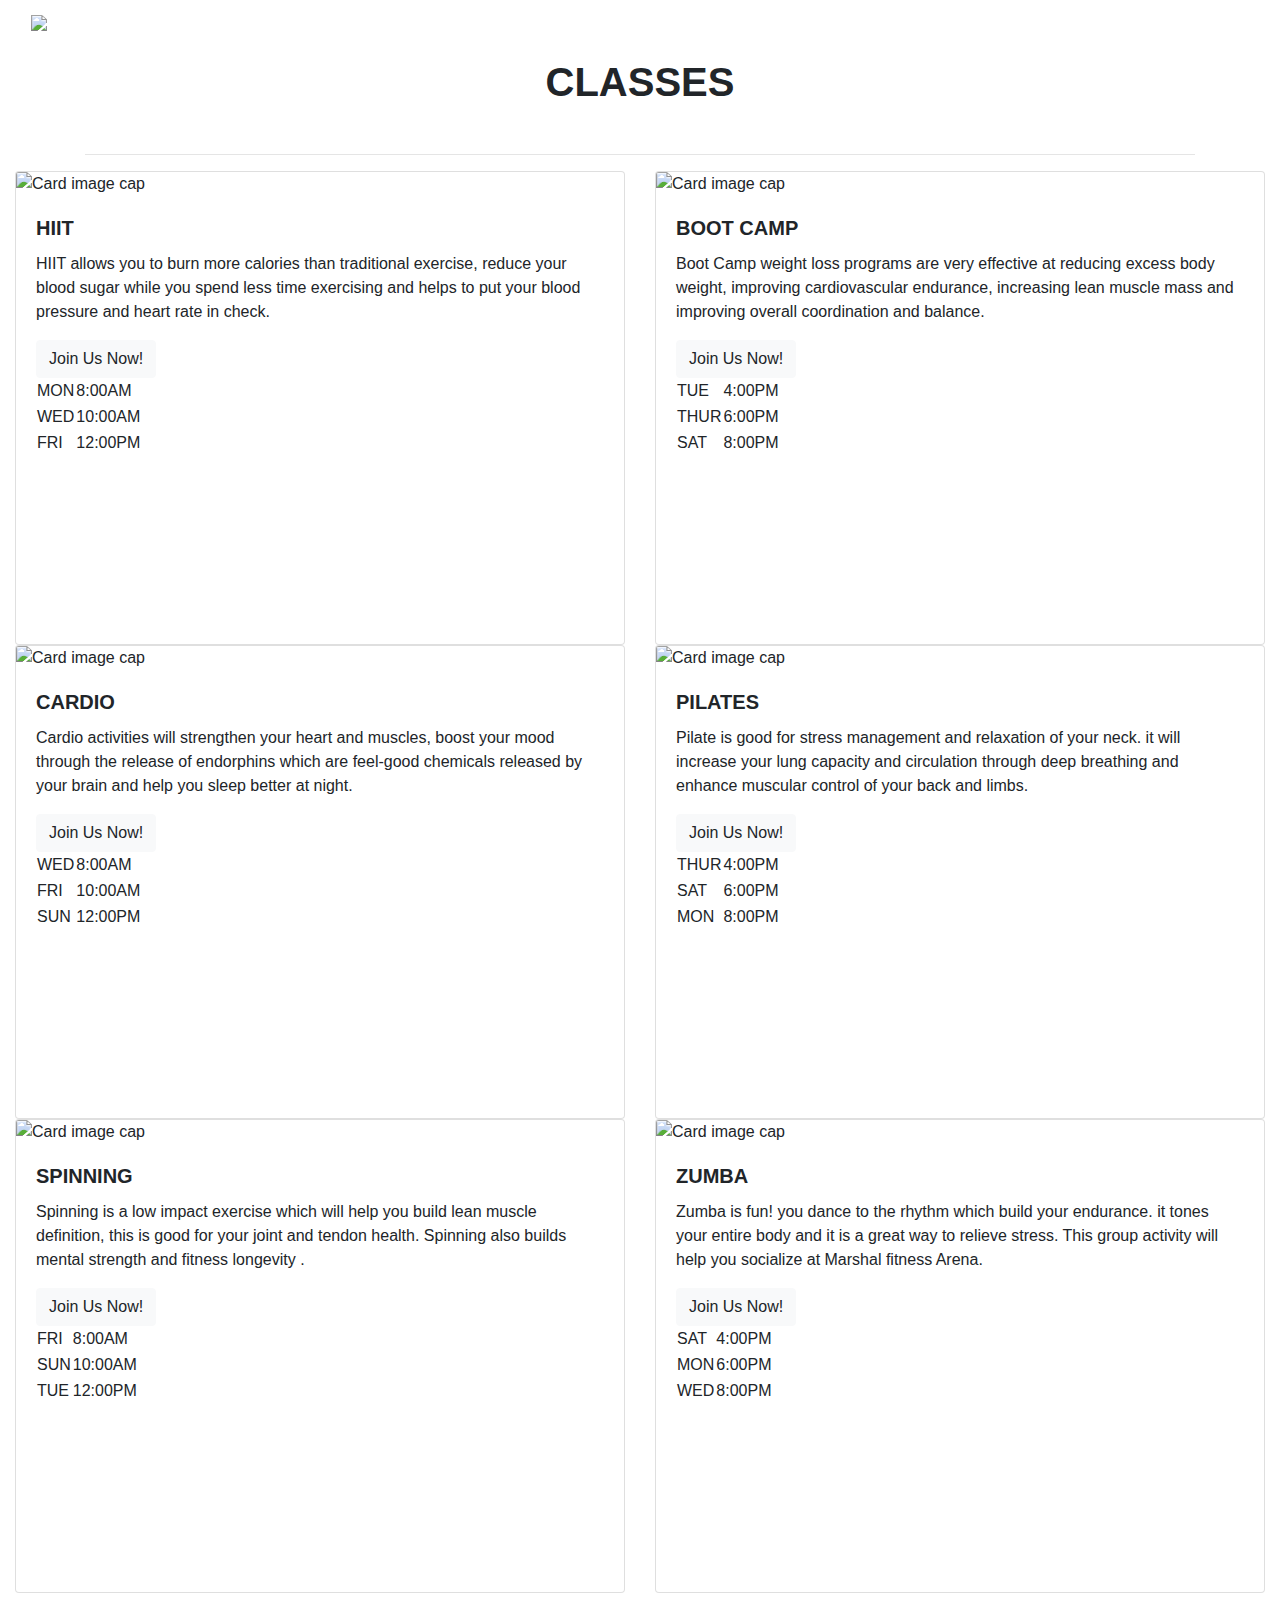
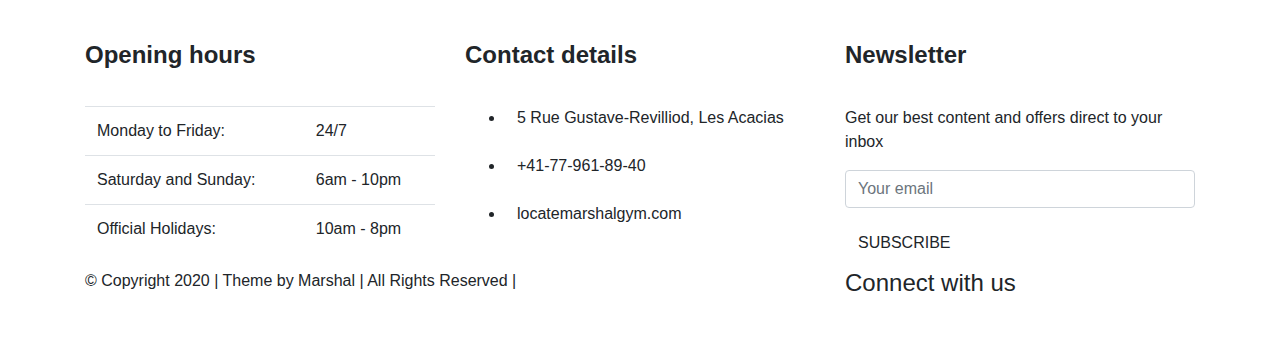
==== classes.html @ dec9da3d "Classes.html updated" ====
<!DOCTYPE html>
<html lang="en">
    <head>
        <meta charset="UTF-8" />
        <meta name="viewport" content="width=device-width, initial-scale=1.0">
        <meta http-equiv="X-UA-Compatible" content="ie=edge"/>
        <link rel="stylesheet" href="https://stackpath.bootstrapcdn.com/bootstrap/4.5.0/css/bootstrap.min.css" type="text/css"/>
        <link rel="stylesheet" href="https://stackpath.bootstrapcdn.com/font-awesome/4.7.0/css/font-awesome.min.css" type="text/css"/>
        <link rel="stylesheet" href="assets/css/style.css">
        <script src="https://kit.fontawesome.com/58e618022f.js" crossorigin="anonymous"></script>
        <title>Marshal Fitness Center</title>
    </head>
    <body>
        <!---Header--->
        <header class="top-bar">
            <div class="nav-container container-fluid">
                <nav class="navbar navbar-expand-md navbar-dark">
                    <a class="navbar-brand logo" href="index.html">
                        <img src="assets/images/marshal-logo.png" alt="marshal Logo"/>
                    </a>
                    <!-- Toggle nav Icon on Mobile-->
                    <button class="navbar-toggler ml-auto" type="button" data-toggle="collapse" data-target="#navbarNavDropdown" aria-controls="navbarNavDropdown" aria-expanded="false" aria-label="Toggle navigation">
                        <span class="navbar-toggler-icon"></span>
                    </button>
                    <!-- Navigation -->
                    <div class="collapse navbar-collapse" id="navbarNavDropdown">
                        <ul id="nav" class="navbar-nav ml-auto">
                            <li class="nav-item text-center"><a class="nav-link" href="index.html">Home</a></li>
                            <li class="nav-item text-center"><a class="nav-link" href="gallery.html">Marshal Gallery</a></li>
                            <li class="nav-item text-center"><a class="nav-link active" href="classes.html">Classes<span class="sr-only">(current)</span></a></li>
                            <li class="nav-item text-center"><a class="nav-link" href="contact.html">Contact Us</a></li>
                        </ul>
                    </div>
                </nav>
            </div>
        </header>
        <!-- Main Content -->
        <section class="page-content">
            <div class="container content-container">
                <div class="text-center">
                    <h1 class="center-title uppercase"><strong>CLASSES</strong></h1><br>
                </div>
                <hr class="block-divider">
             </div>   
                               
            
        </section>

  
<section>
   <div class="container-fluid classes-container">
    <!-- Control the column width, and how they should appear on different devices -->
    <div class="row">
      <div class="col-sm-6"><div class="card">
  <img class="card-img-top" src="assets/images/hiit.jpeg" alt="Card image cap">
  <div class="card-body">
    <h5 class="card-title"><strong>HIIT</strong></h5>
    <p class="card-text">HIIT allows you to burn more calories than traditional exercise,
                         reduce your blood sugar while you spend less time exercising 
                         and helps to put your blood pressure and heart rate in check.</p>
    <a href="contact.html" class="btn btn-light">Join Us Now!</a><div class="middle"><div class="table-responsive"><table>
                                    <tr>
                                        <td class="td-left">MON</td>
                                        <td class="td-right">8:00AM</td>
                                    </tr>
                                    <tr>
                                        <td class="td-left">WED</td>
                                        <td class="td-right">10:00AM</td>
                                    </tr>
                                    <tr>
                                        <td class="td-left">FRI</td>
                                        <td class="td-right">12:00PM</td>               
                                    </tr>
                                   </table><br><br><br><br><br><br><br></div></div>
  </div>
</div></div>
      <div class="col-sm-6"><div class="card">
  <img class="card-img-top" src="assets/images/bootcamp.jpg" alt="Card image cap">
  <div class="card-body">
    <h5 class="card-title"><strong>BOOT CAMP</strong></h5>
    <p class="card-text">Boot Camp weight loss programs are very effective at reducing excess  
                         body weight, improving cardiovascular endurance, increasing lean muscle
                         mass and improving overall coordination and balance.</p>
    <a href="contact.html" class="btn btn-light">Join Us Now!</a><div class="middle"><div><table>
                                    <tr>
                                        <td class="td-left">TUE</td>
                                        <td class="td-right">4:00PM</td>
                                    </tr>
                                    <tr>
                                        <td class="td-left">THUR</td>
                                        <td class="td-right">6:00PM</td>
                                    </tr>
                                    <tr>
                                        <td class="td-left">SAT</td>
                                        <td class="td-right">8:00PM</td>               
                                    </tr>
                                   </table><br><br><br><br><br><br><br></div></div>
  
  </div>
</div></div>
      <div class="col-sm-6"><div class="card">
  <img class="card-img-top" src="assets/images/cardio.jpg" alt="Card image cap">
  <div class="card-body">
    <h5 class="card-title"><strong>CARDIO</strong></h5>
    <p class="card-text">Cardio activities will strengthen your heart and muscles, boost 
                         your mood through the release of endorphins which are feel-good 
                         chemicals released by your brain and help you sleep better at night.</p>
    <a href="contact.html" class="btn btn-light">Join Us Now!</a><div class="middle"><div class="table-responsive"><table>
                                    <tr>
                                        <td class="td-left">WED</td>
                                        <td class="td-right">8:00AM</td>
                                    </tr>
                                    <tr>
                                        <td class="td-left">FRI</td>
                                        <td class="td-right">10:00AM</td>
                                    </tr>
                                    <tr>
                                        <td class="td-left">SUN</td>
                                        <td class="td-right">12:00PM</td>               
                                    </tr>
                                   </table><br><br><br><br><br><br><br></div></div>
 
  </div>
</div></div>
      <div class="col-sm-6"><div class="card">
  <img class="card-img-top" src="assets/images/pilate.jpeg" alt="Card image cap">
  <div class="card-body">
    <h5 class="card-title"><strong>PILATES</strong></h5>
    <p class="card-text">Pilate is good for stress management and relaxation of your neck. it will increase your
                         lung capacity and circulation through deep breathing and enhance muscular 
                         control of your back and limbs.</p>
    <a href="contact.html" class="btn btn-light">Join Us Now!</a><div class="middle"><div class="table-responsive"><table>
                                    <tr>
                                        <td class="td-left">THUR</td>
                                        <td class="td-right">4:00PM</td>
                                    </tr>
                                    <tr>
                                        <td class="td-left">SAT</td>
                                        <td class="td-right">6:00PM</td>
                                    </tr>
                                    <tr>
                                        <td class="td-left">MON</td>
                                        <td class="td-right">8:00PM</td>               
                                    </tr>
                                   </table><br><br><br><br><br><br><br></div></div>
  
  </div>
</div></div>
      <div class="col-sm-6"><div class="card">
  <img class="card-img-top" src="assets/images/spinning.jpg" alt="Card image cap">
  <div class="card-body">
    <h5 class="card-title"><strong>SPINNING</strong></h5>
    <p class="card-text">Spinning is a low impact exercise which will help you build lean muscle 
                         definition, this is good for your joint and tendon health. Spinning also 
                         builds mental strength and fitness longevity .</p>
    <a href="contact.html" class="btn btn-light">Join Us Now!</a><div class="middle"><div class="table-responsive"><table>
                                    <tr>
                                        <td class="td-left">FRI</td>
                                        <td class="td-right">8:00AM</td>
                                    </tr>
                                    <tr>
                                        <td class="td-left">SUN</td>
                                        <td class="td-right">10:00AM</td>
                                    </tr>
                                    <tr>
                                        <td class="td-left">TUE</td>
                                        <td class="td-right">12:00PM</td>               
                                    </tr>
                                   </table><br><br><br><br><br><br><br></div></div>
 
  </div>
</div></div>
      <div class="col-sm-6"><div class="card">
  <img class="card-img-top" src="assets/images/zumba.jpg" alt="Card image cap">
  <div class="card-body">
    <h5 class="card-title"><strong>ZUMBA</strong></h5>
    <p class="card-text">Zumba is fun! you dance to the rhythm which build your endurance. 
                         it tones your entire body and it is a great way to relieve stress.
                         This group activity will help you socialize at Marshal fitness Arena.</p>
    <a href="contact.html" class="btn btn-light">Join Us Now!</a><div class="middle"><div class="table-responsive"><table>
                                    <tr>
                                        <td class="td-left">SAT</td>
                                        <td class="td-right">4:00PM</td>
                                    </tr>
                                    <tr>
                                        <td class="td-left">MON</td>
                                        <td class="td-right">6:00PM</td>
                                    </tr>
                                    <tr>
                                        <td class="td-left">WED</td>
                                        <td class="td-right">8:00PM</td>               
                                    </tr>
                                   </table><br><br><br><br><br><br><br></div></div>
  
  </div>
</div></div>
    </div></div></section><br><br>
        <section class="contact-box">
            <div class="container">
			<div class="row text-center">
				<!--<div class="col-12 page-header">
					<h3 class="text-uppercase py-5"><strong>Get in touch</strong></h3>
                    <hr class="block-divider"><br>
				</div>--->
			</div>
			<!-- Personnel contact sections containing opening hours, location and newsletter signup-->
			<div class="row contact-details">
				<div class="col-sm-12 col-md-6 col-lg-4">
					<div class="opening-info">
						<h4 class="font-weight-bold pb-1 hour-header">Opening hours</h4><br>
						<table class="table opening-hours">
                            <tbody>
                                <tr>
                                    <td>Monday to Friday:</td>
                                    <td>24/7</td>
                                </tr>
                                <tr>
							        <td>Saturday and Sunday:</td>
                                    <td>6am - 10pm</td>
                                </tr>
                                <tr>
							        <td>Official Holidays:</td>
                                    <td>10am - 8pm</td>
                                </tr>
						</tbody>
				    </table>
				</div>
			</div>    
				
			<div class="col-sm-12 col-md-6 col-lg-4">
				<div class="contact-info">
					<h4 class="font-weight-bold pb-1 pr-5 contact-header">Contact details</h4>
						<ul><br>
							<li><i class="fas fa-home" aria-hidden="true"></i>5 Rue Gustave-Revilliod, Les Acacias</li><br>
							<li><i class="fas fa-phone" aria-hidden="true"></i>+41-77-961-89-40</li><br>
							<li><i class="fas fa-envelope" aria-hidden="true"></i>locatemarshalgym.com</li>
						</ul>
					</div>
				</div>
				<div class="col-sm-12 col-md-6 col-lg-4">
					<h4 class="font-weight-bold pb-1 form-header">Newsletter</h4><br>
					<form class="newsletter-signup">
						<div class="form-group">
							<p>Get our best content and offers direct to your inbox</p>
							<input type="email" class="form-control" id="newsletter-signup" placeholder="Your email">
                        </div>
						<button type="submit" class="btn btn-sub text-uppercase">Subscribe</button>
                    </form>
				</div>
			</div>
            
        </div>
	</section>
    <!----<footer class="bg-footer text-center responsive">
         <div class="container">
            <div class="row">
                <div class="col">
                <div class="copyright"><h6>MARSHAL FITNESS ARENA</h6><p>© ALL RIGHTS RESERVED</p></div>---->
					<!-- Social media links -->
					<!---<h4>Connect with us</h4>
					<ul class="list-inline social-links py-2">
						<li class="list-inline-item"><a href="https://www.facebook.com/" target="_blank" rel="noopener" aria-label="Visit us on Facebook"><i class="fab fa-facebook-f" aria-hidden="true"></i></a></li>
                        <li class="list-inline-item"><a href="https://twitter.com/" target="_blank" rel="noopener" aria-label="Visit us on Twitter"><i class="fab fa-twitter" aria-hidden="true"></i></a></li>
						<li class="list-inline-item"><a href="https://www.linkedin.com/" target="_blank" rel="noopener" aria-label="Visit us on LinkedIn"><i class="fab fa-linkedin-in" aria-hidden="true"></i></a></li>
						<li class="list-inline-item"><a href="https://www.instagram.com/" target="_blank" rel="noopener" aria-label="Visit us on Instagram"><i class="fab fa-instagram" aria-hidden="true"></i></a></li>
                        <li class="list-inline-item"><a href="https://youtube.com/" target="_blank" rel="noopener" aria-label="Visit us on YouTube"><i class="fab fa-youtube-square" aria-hidden="true"></i></a></li>
                    </ul>
				</div>
            </div>
        </div> 
    </footer>--->

    <footer>
        <div class="container">
            <div class="row row-footer">
                <div class="col-md-8 col-sm-6 col-xs-12">
                    <p> © Copyright 2020   | Theme by Marshal  |   All Rights Reserved   |</p>
                </div>
                 <div class="col-md-4 col-sm-6 col-xs-12">
                    <div class="foot-social">
                       <h4>Connect with us</h4>
					<ul class="list-inline social-links py-2">
						<li class="list-inline-item"><a href="https://www.facebook.com/" target="_blank" rel="noopener" aria-label="Visit us on Facebook"><i class="fab fa-facebook-f" aria-hidden="true"></i></a></li>
                        <li class="list-inline-item"><a href="https://twitter.com/" target="_blank" rel="noopener" aria-label="Visit us on Twitter"><i class="fab fa-twitter" aria-hidden="true"></i></a></li>
						<li class="list-inline-item"><a href="https://www.linkedin.com/" target="_blank" rel="noopener" aria-label="Visit us on LinkedIn"><i class="fab fa-linkedin-in" aria-hidden="true"></i></a></li>
						<li class="list-inline-item"><a href="https://www.instagram.com/" target="_blank" rel="noopener" aria-label="Visit us on Instagram"><i class="fab fa-instagram" aria-hidden="true"></i></a></li>
                        <li class="list-inline-item"><a href="https://youtube.com/" target="_blank" rel="noopener" aria-label="Visit us on YouTube"><i class="fab fa-youtube-square" aria-hidden="true"></i></a></li>
                    </ul>
                        <div class="up up-opa"></div>
                    </div>
                </div>
            </div>
        </div>  
    </footer>
    <!-- Scripts -->
    <script src="https://code.jquery.com/jquery-3.5.1.slim.min.js" integrity="sha384-DfXdz2htPH0lsSSs5nCTpuj/zy4C+OGpamoFVy38MVBnE+IbbVYUew+OrCXaRkfj" crossorigin="anonymous"></script>
    <script src="https://cdn.jsdelivr.net/npm/popper.js@1.16.0/dist/umd/popper.min.js" integrity="sha384-Q6E9RHvbIyZFJoft+2mJbHaEWldlvI9IOYy5n3zV9zzTtmI3UksdQRVvoxMfooAo" crossorigin="anonymous"></script>
    <script src="https://stackpath.bootstrapcdn.com/bootstrap/4.5.0/js/bootstrap.min.js" integrity="sha384-OgVRvuATP1z7JjHLkuOU7Xw704+h835Lr+6QL9UvYjZE3Ipu6Tp75j7Bh/kR0JKI" crossorigin="anonymous"></script>
    </body>
</html>
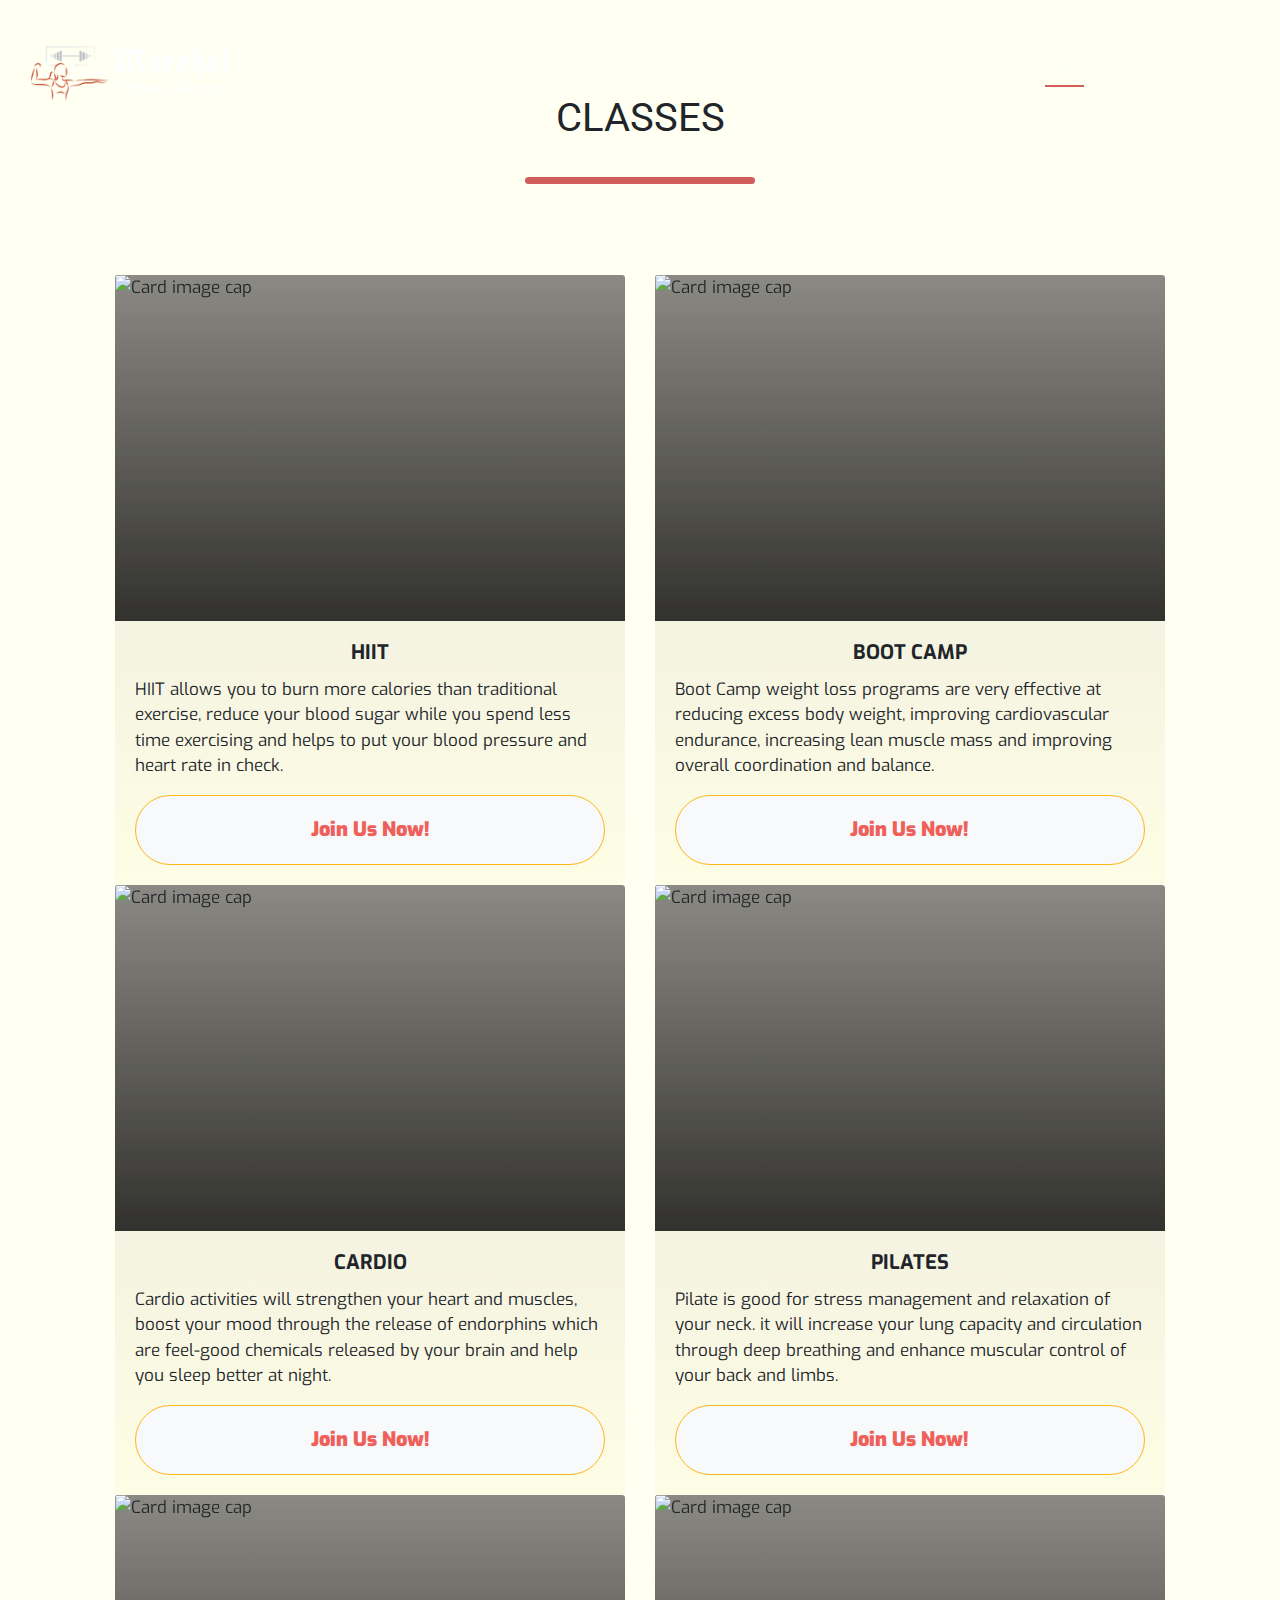
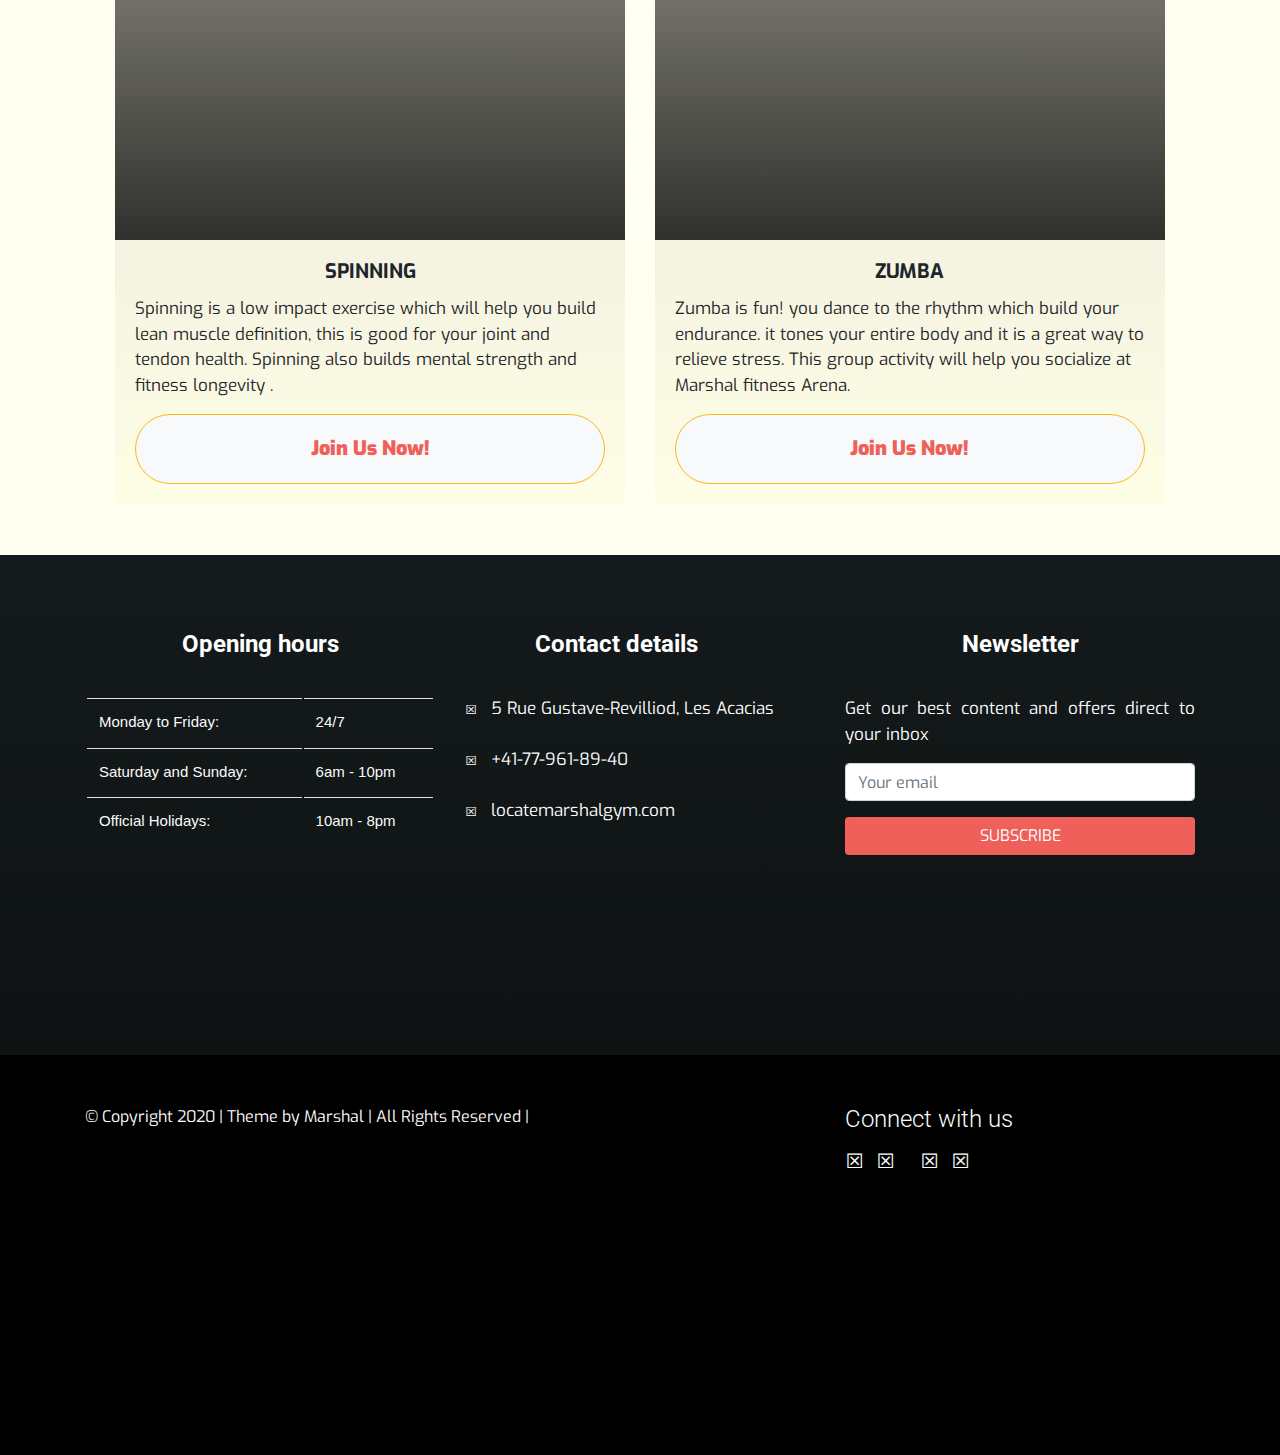
==== commit 5a46afaf: "Added favicon content" ====
--- a/classes.html
+++ b/classes.html
@@ -4,6 +4,7 @@
         <meta charset="UTF-8" />
         <meta name="viewport" content="width=device-width, initial-scale=1.0">
         <meta http-equiv="X-UA-Compatible" content="ie=edge"/>
+        <link rel="icon" sizes="16x16" href="assets/images/favicon.ico" type="image/ico">
         <link rel="stylesheet" href="https://stackpath.bootstrapcdn.com/bootstrap/4.5.0/css/bootstrap.min.css" type="text/css"/>
         <link rel="stylesheet" href="https://stackpath.bootstrapcdn.com/font-awesome/4.7.0/css/font-awesome.min.css" type="text/css"/>
         <link rel="stylesheet" href="assets/css/style.css">
@@ -12,11 +13,11 @@
     </head>
     <body>
         <!---Header--->
-        <header class="top-bar">
+        <header class="top-bar fixed-top">
             <div class="nav-container container-fluid">
                 <nav class="navbar navbar-expand-md navbar-dark">
                     <a class="navbar-brand logo" href="index.html">
-                        <img src="assets/images/marshal-logo.png" alt="marshal Logo"/>
+                        <img src="assets/images/marshal-logo.png" alt="marshal logo"/>
                     </a>
                     <!-- Toggle nav Icon on Mobile-->
                     <button class="navbar-toggler ml-auto" type="button" data-toggle="collapse" data-target="#navbarNavDropdown" aria-controls="navbarNavDropdown" aria-expanded="false" aria-label="Toggle navigation">
--- a/assets/css/style.css
+++ b/assets/css/style.css
@@ -0,0 +1,647 @@
+@import url('https://fonts.googleapis.com/css2?family=Exo:wght@100;200;300;400;500;600;700&family=Roboto:wght@100;300;400;500;700&display=swap');
+
+
+body {
+    font-family: "Exo", sans-serif;
+    background-color: #fffff2;
+    font-size: 17px;
+    font-weight: 390;
+    margin: 0;
+    height: 100%;
+}
+
+h1,
+h2,
+h3,
+h4 {
+    font-family: "Roboto", sans-serif;
+    font-weight: 300;
+}
+
+.center-title {
+    margin: 1.2rem auto;
+    display: inline-block;    
+}
+
+.content-container h2 {
+    margin: 3rem 0;
+}
+
+.content-container p {
+    font-size: large;
+    text-align:justify;
+}
+
+/* Heading */
+
+.top-bar{
+    position: -webkit-sticky;
+    position: fixed;
+    top: 0px;
+    z-index: 1;
+}
+
+.logo {
+    margin-left: auto;
+    margin-right: auto;
+    max-width: 200px;
+}
+
+.logo img {
+    width: 100%;
+}
+
+header {
+    background-image: url("../images/nav-bg.jpg");
+    background-repeat: no-repeat;
+    background-size: cover;
+}
+
+.navbar-nav .nav-item .nav-link {
+    font-family: "Roboto", sans-serif;
+    text-transform: uppercase;
+    font-weight: 300;
+    font-size: 1rem;
+    position: relative;
+    padding: 0.5rem 1.2rem;
+    display: inline-block;
+}
+
+.navbar-nav .nav-item .nav-link:hover {
+    color: #fff;
+}
+.navbar-nav .nav-item .nav-link:hover::after,
+.nav-item .active::after {
+    content: "";
+    width: 60%;
+    height: 2px;
+    display: block;
+    clear: both;
+    background-color:#D05F59;
+    margin: auto;
+}
+
+.nav-container {
+    width: 100%;
+}
+
+.navbar-toggler {
+    position: absolute;
+    top: 25px;
+    right: -20px;
+    border: 0;
+}
+
+/* Spacing */
+
+.content-container,
+.nav-container nav {
+    width: 100%;
+    margin-left: auto;
+    margin-right: auto;
+}
+
+.content-container {
+    padding-bottom: 3rem;
+}
+
+/* Block dividers */
+
+.block-divider {
+    height: 7px;
+    width: 230px;
+    margin-left: auto;
+    margin-right: auto;
+    background-color:#D05F59; 
+    /*background-color: hsl(41, 100%, 55%);*/
+    border: 0;
+    border-radius: 18px;   
+}
+
+/* content containers */
+
+.content-container {
+    padding-top: 75px;
+    padding-bottom: 75px;
+}
+
+/*  action section*/
+.row-action
+{
+    margin: 80px auto;
+}
+.action
+{
+    background: #D05F59;
+    height: 60%;
+    min-height: 500px;
+}
+
+.action-text
+{
+    color: #ffffff;
+    margin-top: 40px;
+     
+}
+.action-header
+{
+    font-size: 35px;
+    font-weight: 700;
+}
+.action-sub
+{
+    font-size: 22px;
+    letter-spacing: 0.5px;
+}
+
+.free{
+    font: italic small-caps bold 15px/30px Georgia, serif;
+    color: #fafafa;
+   
+}
+.btn-action
+{    
+    width: 220px;
+    height: 70px;
+    border: 4px solid #fff;
+    box-shadow: none;
+    background: transparent;
+    color: #fff;
+    font-size: 24px;
+    text-transform: uppercase;
+    margin-top: 10px;
+}
+
+.cover-text{
+  width: 300px;
+  height: 280px;
+
+  padding-top: 1px;
+  padding-left: 10px;
+
+  background-color: #1d2527;
+  position: relative;
+ 
+}
+
+.cover-text h1{
+    color: #D05F59;
+    font-weight: 900;
+    font-size:100px;
+}
+
+.cover-text p {
+    color: #fafafa;
+    font-style: italic;
+    font-size:15px;
+}
+
+.marshal{
+    color: #D05F59;
+}
+/*-- Contact Section --*/
+
+.opening-hours td {
+    color:#fafafa;
+}
+
+.contact-box {
+    background-color: #1d2527;
+    /**background-color: #2e074e;**/
+    color: white;
+    min-height: 500px;
+    background-image:
+    linear-gradient(to bottom, rgba(0,0,0,0.3), rgba(0, 0, 0, 0.50));
+    z-index:1; 
+}
+
+.contact-details{
+   margin-top: 75px; 
+}
+
+.contact-info, .opening-info, ul li {
+    list-style: none;
+}
+
+.contact-info, .opening-info, ul {
+    padding: 0;
+}
+
+.contact-info ul li i {
+    margin-right: 15px;
+}
+
+.btn-sub {
+    background-color: #EE6059;
+    /*background-color: hsl(41, 100%, 55%);*/
+    color: white;
+    width: 100%;
+}
+
+.btn-sub:hover {
+    background-color:rgba(241, 109, 107, .7);
+    color: white;
+}
+
+.newsletter-signup .btn {
+    width: 100%;
+}
+
+/* Features */
+
+.contact-info, 
+.opening-info, 
+.form-group,
+.form-header
+        {
+    text-align: center;   
+}
+
+.contact-info li,
+.form-group p,
+.opening-info td {
+    text-align: justify;
+    
+}
+
+.button {
+    background-color:#EE6059;
+	/*background-color: hsl(41, 100%, 55%);*/
+	display:inline-block;
+	color: white;
+	padding: 20px;
+	margin: 4px 2px;
+	font-size: 16px;
+	border: none;
+	border-radius: 20px;
+	cursor: pointer;
+    margin-bottom:30px; 
+}
+
+.button:hover {background: rgba(241, 109, 107, .7);}
+
+.contact-us h5{
+    font-size:45px;
+     font-weight:600;
+}
+
+.contact-us p{
+    font-size:25px;
+    font-style:italic;   
+}
+
+.row label + * {
+    color: red;     
+}
+
+.row label{
+    font-weight:bold;
+    float: left;
+}
+
+.contact-form {
+	padding-left:15%;
+	padding-right:15%; 
+}
+
+.form-button{
+    position: relative;
+    top: 1px;
+    background-color: hsl(41, 100%, 55%);
+    border-radius: 8px;
+    /*display: inline-block;*/
+    cursor: pointer;
+    color: #ffffff;
+    text-decoration: none;
+}
+
+
+.map-container{
+	overflow: hidden;
+}
+
+.i-map {
+    font-size: 30px;
+    color: #1EA362;
+    padding-left: 0px;
+}
+
+
+/* ----------------------------------------Footer */
+
+footer {
+    background-image: url("../images/footer-bg.jpg");
+    background-repeat: no-repeat;
+    background-size: 100% 150%;	  
+}
+
+
+footer {
+    background-color: black;
+    color: #fafafa;
+    min-height: 400px;
+   
+}
+
+.social-links {
+    padding-bottom: 15px;
+}
+
+
+.social-links li a i {
+    width: 37px;
+    height: 37px;
+    padding: 12px 0;
+    border-radius: 40%;
+    font-size: 27px;
+    line-height: 15px;
+    text-align: center;
+    color: #fafafa;
+    background: black;
+    transition: all 0.35s ease-in-out;
+    -moz-transition: all 0.35s ease-in-out;
+    -webkit-transition: all 0.35s ease-in-out;
+    -o-transition: all 0.35s ease-in-out;
+}
+
+.social-links li a i:hover {
+    background: #e84610;
+}
+
+#footer-details {
+    padding: 20px;
+    margin-top: 40px; 
+}
+
+.bg-footer {
+    padding: 3rem;  
+}
+
+
+.copyright p{
+    color: #797979;
+    text-align: justify;
+    position: relative;
+}
+
+.copyright h6{
+    text-align: justify;
+    position: relative;
+}
+
+.footer-container{
+     background: #000;
+}
+
+
+.row-footer p {
+    color: #fff;
+    font-size: 16px;
+    margin-top: 50px;
+}
+
+.foot-social h4 {
+    margin-top: 50px;
+    position: relative;
+}
+/*
+.row-footer
+{
+    margin: 40px auto 20px;
+}
+.row-footer p
+{
+    color: #fff;
+    font-size: 16px;
+}
+.foot-social .fa
+{
+    font-size: 20px;
+    width: 40px;
+    height: 40px;
+    background: #EE6059;
+    position: relative;
+}
+.fa-facebook1::before, .fa-twitter1::before, .fa-instagram1::before
+{
+    position: absolute;
+    left: 50%;
+    top: 50%;
+    transform: translate(-50%, -50%);
+    color: #fff;
+}
+*/
+
+.video-style{
+	position: relative; 
+	z-index: -99; 
+	width: 100%; 
+	height: 100%;
+}
+
+.image-style{
+	position: relative; 
+	z-index: -99; 
+	width: 100%; 
+	height: 100%;
+}
+
+/* Background image ised in the home page on the top */
+.main-img {
+    background-image:
+    linear-gradient(to bottom, rgba(0,0,0,0.4), rgba(0, 0, 0, 0.80));
+    background-size: cover;
+}
+
+.gallery-img {
+    background-image:
+    linear-gradient(to bottom, rgba(0,0,0,0.3), rgba(0, 0, 0, 0.50));
+    background-size: cover;
+}
+.section-full{
+    width: 100%;
+    overflow: auto;
+}
+
+
+.vertical-center {
+    min-height: 100%;  
+    display: flex;
+    align-items: center;
+  }
+
+
+.video-text{
+    font-size: 40px;
+    margin-top: 23%;
+    color: #fafafa;
+    text-align: center;
+    font-weight: 900;
+    font-family: -apple-system, BlinkMacSystemFont, 'Segoe UI', Roboto, Oxygen, Ubuntu, Cantarell, 'Open Sans', 'Helvetica Neue', sans-serif;
+}
+
+
+
+
+
+
+.text {
+  color: black;
+  font-size: 16px;
+  padding: 16px 32px;
+}
+
+table {
+  font-family: arial, sans-serif;
+  border-collapse: separate;
+  width: 10%;
+  opacity: 1;
+  font-size: 15px;
+  position: relative; 
+
+}
+
+.td-left,
+.td-right {
+  border: 3px solid none;
+  text-align: left;
+  padding: 3px;
+}
+
+.td-left{
+    background-color:#e84610;
+    color: white;
+}
+.td-right{
+    background-color:white;
+}
+
+.card-img-top {
+    width: 100%;
+    height: 27vw;
+    object-fit: cover;
+    position: relative; 
+}
+
+.classes-container {
+	padding-left:9%;
+	padding-right:9%; 
+}
+
+.card-title {
+    text-align: center; 
+}
+.btn-light {
+    align-items: center; 
+    display: flex;
+    justify-content: center;
+    height: 70px;
+    border-radius: 60px;
+    /*background-color: #fffff2;*/
+    border-color:hsl(41, 100%, 55%);
+    font-weight:900;
+    color:#EE6059;
+    font-size: 20px;    
+}
+
+.btn-light:hover {
+    background:#EE6059;
+    color:#fffff9;
+}
+
+
+/*.classes-div {
+    padding-top: 7px;
+    border: 2px solid rgba(2, 2, 1, 0.2);
+    background-color: #f9f9f9;
+    box-shadow: 0px 10px 14px -7px #276873;  
+}
+
+.classes-div a {
+    color: #408c99;
+}*/
+
+body, html {
+  height: 100%;
+}
+.bg {
+  /* The image used */
+  /*background-image: url("../images/hiit.jpeg");*/
+
+  /* Full height */
+  height: 100%;
+
+  /* Center and scale the image nicely */
+  background-position: center;
+  background-repeat: no-repeat;
+  background-size: cover;
+  width: 100%;
+  min-height: 400px;
+  opacity:10;
+  z-index: -1;
+}
+
+/* Make the image fully responsive */
+  .carousel-inner> .item> img {
+    width: 100%;
+    height: 100%;
+    margin: auto;  
+  }
+
+.carousel-indicators li {
+    width: 6px;
+    height: 6px;
+    border-radius: 50%;
+    margin-left: 6px;
+    margin-right: 6px;
+}
+
+.carousel-indicators{
+     z-index: -1;
+}
+
+/* Jumbotron */
+
+.jumbotron {
+    background: none;   
+}
+
+.middle {
+  transition: .5s ease;
+  opacity: 0;
+  position: absolute;
+  top: 50%;
+  left: 50%;
+  transform: translate(-50%, -50%);
+  -ms-transform: translate(-50%, -50%);
+  text-align: center;
+}
+
+.card {
+  position: relative;
+  border: none;
+  background-image:
+  linear-gradient(to bottom, rgba(97, 73, 7, 0.144), rgba(245, 242, 43, 0.123));
+  
+}
+
+.card-img-top {
+  opacity: 1;
+  
+  transition: .5s ease;
+  backface-visibility: hidden;
+  background-image:
+  linear-gradient(to bottom, rgba(0,0,0,0.4), rgba(0, 0, 0, 0.80));
+  background-size: cover;
+}
+
+.card:hover .image {
+  opacity: 0.3;
+}
+
+.card:hover .middle {
+  opacity: 1;
+}
+
+
+
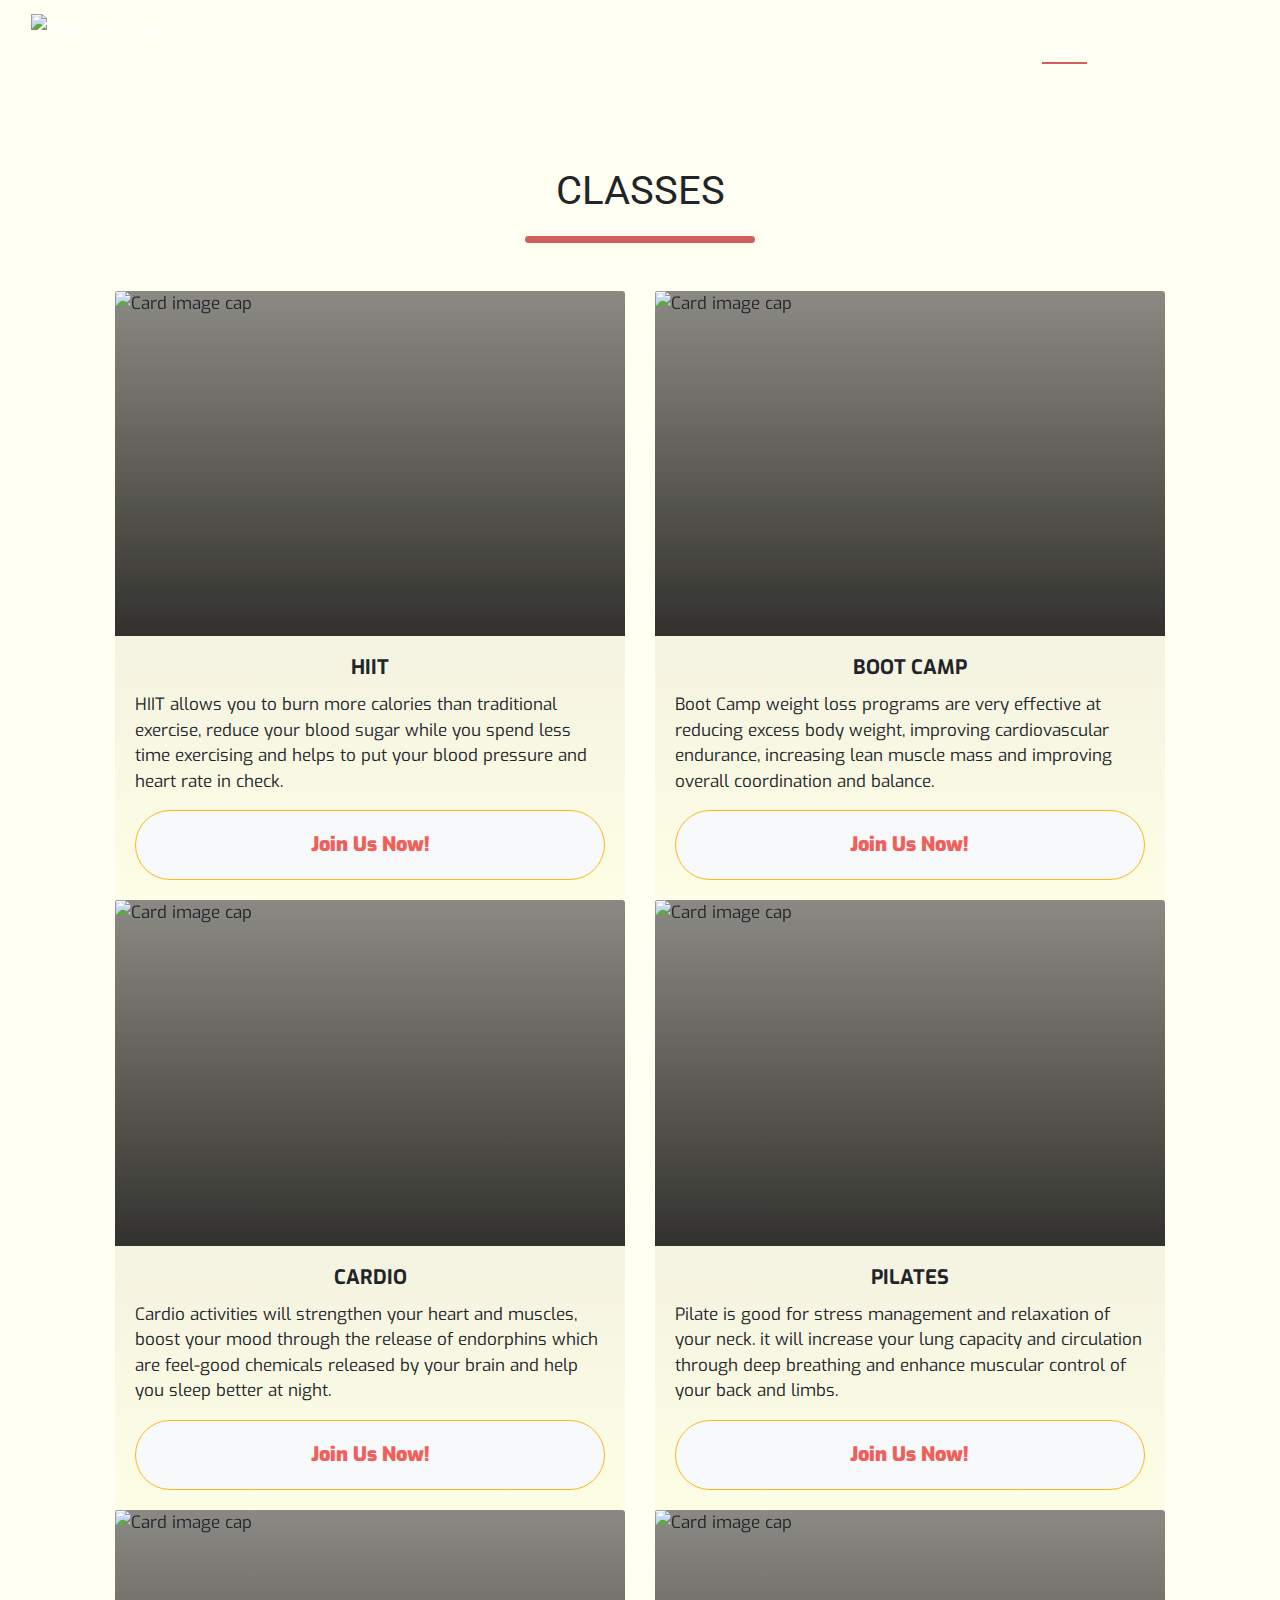
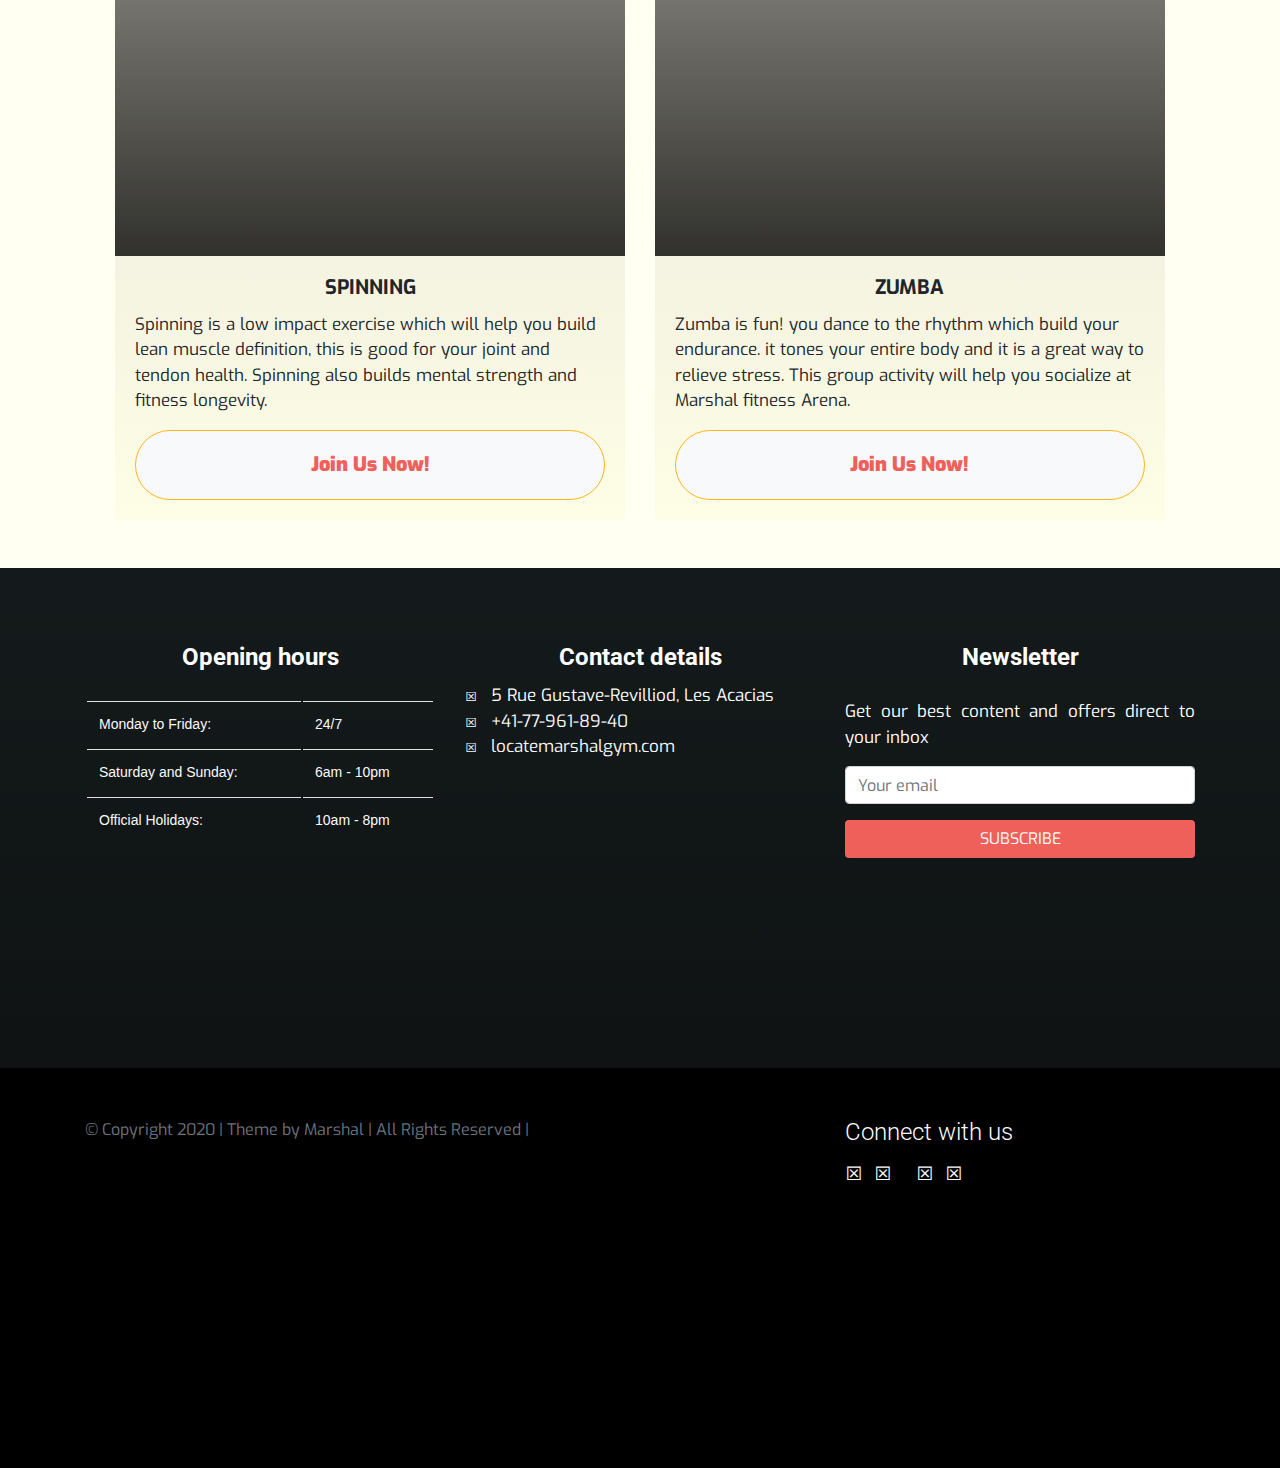
==== commit bfb8ad5a: "Add modal form to join us class buttons" ====
--- a/classes.html
+++ b/classes.html
@@ -1,302 +1,401 @@
 <!DOCTYPE html>
 <html lang="en">
-    <head>
-        <meta charset="UTF-8" />
-        <meta name="viewport" content="width=device-width, initial-scale=1.0">
-        <meta http-equiv="X-UA-Compatible" content="ie=edge"/>
-        <link rel="icon" sizes="16x16" href="assets/images/favicon.ico" type="image/ico">
-        <link rel="stylesheet" href="https://stackpath.bootstrapcdn.com/bootstrap/4.5.0/css/bootstrap.min.css" type="text/css"/>
-        <link rel="stylesheet" href="https://stackpath.bootstrapcdn.com/font-awesome/4.7.0/css/font-awesome.min.css" type="text/css"/>
-        <link rel="stylesheet" href="assets/css/style.css">
-        <script src="https://kit.fontawesome.com/58e618022f.js" crossorigin="anonymous"></script>
-        <title>Marshal Fitness Center</title>
-    </head>
-    <body>
-        <!---Header--->
-        <header class="top-bar fixed-top">
-            <div class="nav-container container-fluid">
-                <nav class="navbar navbar-expand-md navbar-dark">
-                    <a class="navbar-brand logo" href="index.html">
-                        <img src="assets/images/marshal-logo.png" alt="marshal logo"/>
-                    </a>
-                    <!-- Toggle nav Icon on Mobile-->
-                    <button class="navbar-toggler ml-auto" type="button" data-toggle="collapse" data-target="#navbarNavDropdown" aria-controls="navbarNavDropdown" aria-expanded="false" aria-label="Toggle navigation">
-                        <span class="navbar-toggler-icon"></span>
-                    </button>
-                    <!-- Navigation -->
-                    <div class="collapse navbar-collapse" id="navbarNavDropdown">
-                        <ul id="nav" class="navbar-nav ml-auto">
-                            <li class="nav-item text-center"><a class="nav-link" href="index.html">Home</a></li>
-                            <li class="nav-item text-center"><a class="nav-link" href="gallery.html">Marshal Gallery</a></li>
-                            <li class="nav-item text-center"><a class="nav-link active" href="classes.html">Classes<span class="sr-only">(current)</span></a></li>
-                            <li class="nav-item text-center"><a class="nav-link" href="contact.html">Contact Us</a></li>
-                        </ul>
-                    </div>
-                </nav>
-            </div>
-        </header>
-        <!-- Main Content -->
-        <section class="page-content">
-            <div class="container content-container">
-                <div class="text-center">
-                    <h1 class="center-title uppercase"><strong>CLASSES</strong></h1><br>
-                </div>
-                <hr class="block-divider">
-             </div>   
-                               
-            
-        </section>
 
-  
-<section>
-   <div class="container-fluid classes-container">
-    <!-- Control the column width, and how they should appear on different devices -->
-    <div class="row">
-      <div class="col-sm-6"><div class="card">
-  <img class="card-img-top" src="assets/images/hiit.jpeg" alt="Card image cap">
-  <div class="card-body">
-    <h5 class="card-title"><strong>HIIT</strong></h5>
-    <p class="card-text">HIIT allows you to burn more calories than traditional exercise,
-                         reduce your blood sugar while you spend less time exercising 
-                         and helps to put your blood pressure and heart rate in check.</p>
-    <a href="contact.html" class="btn btn-light">Join Us Now!</a><div class="middle"><div class="table-responsive"><table>
-                                    <tr>
-                                        <td class="td-left">MON</td>
-                                        <td class="td-right">8:00AM</td>
-                                    </tr>
-                                    <tr>
-                                        <td class="td-left">WED</td>
-                                        <td class="td-right">10:00AM</td>
-                                    </tr>
-                                    <tr>
-                                        <td class="td-left">FRI</td>
-                                        <td class="td-right">12:00PM</td>               
-                                    </tr>
-                                   </table><br><br><br><br><br><br><br></div></div>
-  </div>
-</div></div>
-      <div class="col-sm-6"><div class="card">
-  <img class="card-img-top" src="assets/images/bootcamp.jpg" alt="Card image cap">
-  <div class="card-body">
-    <h5 class="card-title"><strong>BOOT CAMP</strong></h5>
-    <p class="card-text">Boot Camp weight loss programs are very effective at reducing excess  
-                         body weight, improving cardiovascular endurance, increasing lean muscle
-                         mass and improving overall coordination and balance.</p>
-    <a href="contact.html" class="btn btn-light">Join Us Now!</a><div class="middle"><div><table>
-                                    <tr>
-                                        <td class="td-left">TUE</td>
-                                        <td class="td-right">4:00PM</td>
-                                    </tr>
-                                    <tr>
-                                        <td class="td-left">THUR</td>
-                                        <td class="td-right">6:00PM</td>
-                                    </tr>
-                                    <tr>
-                                        <td class="td-left">SAT</td>
-                                        <td class="td-right">8:00PM</td>               
-                                    </tr>
-                                   </table><br><br><br><br><br><br><br></div></div>
-  
-  </div>
-</div></div>
-      <div class="col-sm-6"><div class="card">
-  <img class="card-img-top" src="assets/images/cardio.jpg" alt="Card image cap">
-  <div class="card-body">
-    <h5 class="card-title"><strong>CARDIO</strong></h5>
-    <p class="card-text">Cardio activities will strengthen your heart and muscles, boost 
-                         your mood through the release of endorphins which are feel-good 
-                         chemicals released by your brain and help you sleep better at night.</p>
-    <a href="contact.html" class="btn btn-light">Join Us Now!</a><div class="middle"><div class="table-responsive"><table>
-                                    <tr>
-                                        <td class="td-left">WED</td>
-                                        <td class="td-right">8:00AM</td>
-                                    </tr>
-                                    <tr>
-                                        <td class="td-left">FRI</td>
-                                        <td class="td-right">10:00AM</td>
-                                    </tr>
-                                    <tr>
-                                        <td class="td-left">SUN</td>
-                                        <td class="td-right">12:00PM</td>               
-                                    </tr>
-                                   </table><br><br><br><br><br><br><br></div></div>
- 
-  </div>
-</div></div>
-      <div class="col-sm-6"><div class="card">
-  <img class="card-img-top" src="assets/images/pilate.jpeg" alt="Card image cap">
-  <div class="card-body">
-    <h5 class="card-title"><strong>PILATES</strong></h5>
-    <p class="card-text">Pilate is good for stress management and relaxation of your neck. it will increase your
-                         lung capacity and circulation through deep breathing and enhance muscular 
-                         control of your back and limbs.</p>
-    <a href="contact.html" class="btn btn-light">Join Us Now!</a><div class="middle"><div class="table-responsive"><table>
-                                    <tr>
-                                        <td class="td-left">THUR</td>
-                                        <td class="td-right">4:00PM</td>
-                                    </tr>
-                                    <tr>
-                                        <td class="td-left">SAT</td>
-                                        <td class="td-right">6:00PM</td>
-                                    </tr>
-                                    <tr>
-                                        <td class="td-left">MON</td>
-                                        <td class="td-right">8:00PM</td>               
-                                    </tr>
-                                   </table><br><br><br><br><br><br><br></div></div>
-  
-  </div>
-</div></div>
-      <div class="col-sm-6"><div class="card">
-  <img class="card-img-top" src="assets/images/spinning.jpg" alt="Card image cap">
-  <div class="card-body">
-    <h5 class="card-title"><strong>SPINNING</strong></h5>
-    <p class="card-text">Spinning is a low impact exercise which will help you build lean muscle 
-                         definition, this is good for your joint and tendon health. Spinning also 
-                         builds mental strength and fitness longevity .</p>
-    <a href="contact.html" class="btn btn-light">Join Us Now!</a><div class="middle"><div class="table-responsive"><table>
-                                    <tr>
-                                        <td class="td-left">FRI</td>
-                                        <td class="td-right">8:00AM</td>
-                                    </tr>
-                                    <tr>
-                                        <td class="td-left">SUN</td>
-                                        <td class="td-right">10:00AM</td>
-                                    </tr>
-                                    <tr>
-                                        <td class="td-left">TUE</td>
-                                        <td class="td-right">12:00PM</td>               
-                                    </tr>
-                                   </table><br><br><br><br><br><br><br></div></div>
- 
-  </div>
-</div></div>
-      <div class="col-sm-6"><div class="card">
-  <img class="card-img-top" src="assets/images/zumba.jpg" alt="Card image cap">
-  <div class="card-body">
-    <h5 class="card-title"><strong>ZUMBA</strong></h5>
-    <p class="card-text">Zumba is fun! you dance to the rhythm which build your endurance. 
-                         it tones your entire body and it is a great way to relieve stress.
-                         This group activity will help you socialize at Marshal fitness Arena.</p>
-    <a href="contact.html" class="btn btn-light">Join Us Now!</a><div class="middle"><div class="table-responsive"><table>
-                                    <tr>
-                                        <td class="td-left">SAT</td>
-                                        <td class="td-right">4:00PM</td>
-                                    </tr>
-                                    <tr>
-                                        <td class="td-left">MON</td>
-                                        <td class="td-right">6:00PM</td>
-                                    </tr>
-                                    <tr>
-                                        <td class="td-left">WED</td>
-                                        <td class="td-right">8:00PM</td>               
-                                    </tr>
-                                   </table><br><br><br><br><br><br><br></div></div>
-  
-  </div>
-</div></div>
-    </div></div></section><br><br>
-        <section class="contact-box">
-            <div class="container">
-			<div class="row text-center">
-				<!--<div class="col-12 page-header">
-					<h3 class="text-uppercase py-5"><strong>Get in touch</strong></h3>
-                    <hr class="block-divider"><br>
-				</div>--->
+<head>
+	<meta charset="UTF-8" />
+	<meta name="viewport" content="width=device-width, initial-scale=1.0">
+	<meta http-equiv="X-UA-Compatible" content="ie=edge" />
+	<link rel="icon" type="image/png" sizes="32x32" href="/assets/images/favicon-32x32.png">
+	<link rel="stylesheet" href="https://stackpath.bootstrapcdn.com/bootstrap/4.5.0/css/bootstrap.min.css" type="text/css" />
+	<link rel="stylesheet" href="https://stackpath.bootstrapcdn.com/font-awesome/4.7.0/css/font-awesome.min.css" type="text/css" />
+	<link rel="stylesheet" href="assets/css/style.css">
+	<script src="https://kit.fontawesome.com/58e618022f.js" crossorigin="anonymous"></script>
+	<title>CLASSES | Marshal Fitness Arena</title>
+</head>
+
+<body>
+	<!-- Header-->
+	<header class="top-bar fixed-top">
+		<div class="nav-container container-fluid">
+			<nav class="navbar navbar-expand-lg navbar-dark">
+				<a class="navbar-brand logo" href="index.html">
+					<img src="assets/images/logo.png" alt="marshal logo" />
+				</a>
+				<!-- Toggle nav Icon on Mobile-->
+				<button class="navbar-toggler ml-auto" type="button" data-toggle="collapse" data-target="#navbarNavDropdown" aria-controls="navbarNavDropdown" aria-expanded="false" aria-label="Toggle navigation"> <span class="navbar-toggler-icon"></span>
+				</button>
+				<!-- Navigation -->
+				<div class="collapse navbar-collapse" id="navbarNavDropdown">
+					<ul id="nav" class="navbar-nav ml-auto">
+						<li class="nav-item text-center"><a class="nav-link" href="index.html">Home</a>
+						</li>
+						<li class="nav-item text-center"><a class="nav-link" href="gallery.html">Marshal Gallery</a>
+						</li>
+						<li class="nav-item text-center"><a class="nav-link active" href="classes.html">Classes<span class="sr-only">(current)</span></a>
+						</li>
+						<li class="nav-item text-center"><a class="nav-link" href="contact.html">Contact Us</a>
+						</li>
+					</ul>
+				</div>
+			</nav>
+		</div>
+	</header>
+	<!-- Main Content -->
+	<section class="page-content">
+		<div class="container title-container">
+			<div class="text-center">
+				<h1 class="center-title uppercase"><strong>CLASSES</strong></h1>
 			</div>
+			<hr class="block-divider">
+		</div>
+	</section>
+	<!-- Grid with inner card elements -->
+	<section>
+		<div class="container-fluid classes-container mb-5">
+			<!-- Grid row -->
+			<div class="row">
+				<div class="col-sm-6">
+					<!-- Card -->
+					<div class="card">
+						<img class="card-img-top" src="assets/images/hiit.jpeg" alt="Card image cap">
+						<div class="card-body">
+							<h5 class="card-title"><strong>HIIT</strong></h5>
+							<p class="card-text">HIIT allows you to burn more calories than traditional exercise, reduce your blood sugar while you spend less time exercising and helps to put your blood pressure and heart rate in check.</p>
+							<div class="btn btn-light" data-toggle="modal" data-target="#Join-Us-modal">Join Us Now!</div>
+							<!-- Modal for signup form -->
+							<div class="modal fade" id="Join-Us-modal" tabindex="-1" role="dialog" aria-labelledby="Join-Us-modal" aria-hidden="true">
+								<div class="modal-dialog modal-sm modal-dialog-centered" role="document">
+									<div class="modal-content">
+										<div class="modal-header">
+											<h5 class="modal-title">Let's Get You Signed Up!</h5>
+											<button type="button" class="close" data-dismiss="modal" aria-label="Close"> <span aria-hidden="true">&times;</span>
+											</button>
+										</div>
+										<div class="modal-body">
+											<form action="submit">
+												<div class="form-group">
+													<label for="fname">First Name<span>*</span>
+													</label>
+													<input type="text" class="form-control" id="fname" placeholder="First Name" required>
+												</div>
+												<div class="form-group">
+													<label for="lname">Last Name<span>*</span>
+													</label>
+													<input type="text" class="form-control" id="lname" placeholder="Last Name" required>
+												</div>
+												<div class="form-group">
+													<label for="phone">Phone Number<span>*</span>
+													</label>
+													<input type="tel" class="form-control" id="phone" placeholder="tel" required>
+												</div>
+												<div class="form-group">
+													<label for="email">E-mail Address<span>*</span>
+													</label>
+													<input type="email" class="form-control" id="email" placeholder="Email" required>
+												</div>
+												<div class="form-group">
+													<input type="date" class="form-control">
+												</div>
+												<div class="form-check form-check-inline">
+													<input class="form-check-input" type="radio" id="hiit" value="hiit" name="class_preference" required>
+													<label class="form-check-label" for="hiit">HIIT</label>
+												</div>
+												<div class="form-check form-check-inline">
+													<input class="form-check-input" type="radio" id="bootcamp" value="bootcamp" name="class_preference" required>
+													<label class="form-check-label" for="bootcamp">BootCamp</label>
+												</div>
+												<div class="form-check form-check-inline">
+													<input class="form-check-input" type="radio" id="cardio" value="cardio" name="class_preference" required>
+													<label class="form-check-label" for="cardio">Cardio</label>
+												</div>
+												<div class="form-check form-check-inline">
+													<input class="form-check-input" type="radio" id="pilates" value="pilates" name="class_preference" required>
+													<label class="form-check-label" for="pilates">Pilates</label>
+												</div>
+												<div class="form-check form-check-inline">
+													<input class="form-check-input" type="radio" id="spining" value="spining" name="class_preference" required>
+													<label class="form-check-label" for="spining">Spining</label>
+												</div>
+												<div class="form-check form-check-inline">
+													<input class="form-check-input" type="radio" id="zumba" value="zumba" name="class_preference" required>
+													<label class="form-check-label" for="zumba">Zumba</label>
+												</div>
+											</form>
+										</div>
+										<div class="modal-footer">
+											<button type="button" class="btn btn-signUp" data-toggle="modal" data-target="#Submit">Submit</button>
+											<!-- Modal for feedback message delivery -->
+											<div class="modal fade" id="Submit" data-backdrop="static" tabindex="-1" role="dialog" aria-labelledby="Submit" aria-hidden="true">
+												<div class="modal-dialog modal-sm" role="document">
+													<div class="modal-content">
+														<div class="modal-header">
+															<div class="modal-title" id="staticBackdropLabel"><i class="fas fa-thumbs-up"></i>
+															</div>
+															<a class="logo" href="index.html">
+																<img src="assets/images/logo.png" alt="marshal logo" />
+															</a>
+															<button type="button" class="close" data-dismiss="modal" aria-label="Close"> <span aria-hidden="true">&times;</span>
+															</button>
+														</div>
+														<div class="modal-body">
+															<p class="text-muted">Thank you for contacting Us. we will get back to you shortly! for urgent enquiries please call us on</p> <a class="link" aria-label="Phone number" href="tel:+41-77-961-89-40"><i class="fas fa-phone"></i>  +41-77-961-89-40</a>
+														</div>
+														<div class="modal-footer">
+															<button type="button" class="btn btn-secondary" data-dismiss="modal">Ok</button>
+														</div>
+													</div>
+												</div>
+											</div>
+										</div>
+									</div>
+								</div>
+							</div>
+							<div class="middle">
+								<div class="table-responsive mb-2">
+									<table>
+										<tr>
+											<td class="td-left">MON</td>
+											<td class="td-right">8:00AM</td>
+										</tr>
+										<tr>
+											<td class="td-left">WED</td>
+											<td class="td-right">10:00AM</td>
+										</tr>
+										<tr>
+											<td class="td-left">FRI</td>
+											<td class="td-right">12:00PM</td>
+										</tr>
+									</table>
+								</div>
+							</div>
+						</div>
+					</div>
+				</div>
+				<div class="col-sm-6">
+					<div class="card">
+						<img class="card-img-top" src="assets/images/bootcamp.jpg" alt="Card image cap">
+						<div class="card-body">
+							<h5 class="card-title"><strong>BOOT CAMP</strong></h5>
+							<p class="card-text">Boot Camp weight loss programs are very effective at reducing excess body weight, improving cardiovascular endurance, increasing lean muscle mass and improving overall coordination and balance.</p>
+							<div class="btn btn-light" data-toggle="modal" data-target="#Join-Us-modal">Join Us Now!</div>
+							<div class="middle">
+								<div class="table-responsive mb-4">
+									<table>
+										<tr>
+											<td class="td-left">TUE</td>
+											<td class="td-right">4:00PM</td>
+										</tr>
+										<tr>
+											<td class="td-left">THUR</td>
+											<td class="td-right">6:00PM</td>
+										</tr>
+										<tr>
+											<td class="td-left">SAT</td>
+											<td class="td-right">8:00PM</td>
+										</tr>
+									</table>
+								</div>
+							</div>
+						</div>
+					</div>
+				</div>
+				<div class="col-sm-6">
+					<div class="card">
+						<img class="card-img-top" src="assets/images/cardio.jpg" alt="Card image cap">
+						<div class="card-body">
+							<h5 class="card-title"><strong>CARDIO</strong></h5>
+							<p class="card-text">Cardio activities will strengthen your heart and muscles, boost your mood through the release of endorphins which are feel-good chemicals released by your brain and help you sleep better at night.</p>
+							<div class="btn btn-light" data-toggle="modal" data-target="#Join-Us-modal">Join Us Now!</div>
+							<div class="middle">
+								<div class="table-responsive mb-4">
+									<table>
+										<tr>
+											<td class="td-left">WED</td>
+											<td class="td-right">8:00AM</td>
+										</tr>
+										<tr>
+											<td class="td-left">FRI</td>
+											<td class="td-right">10:00AM</td>
+										</tr>
+										<tr>
+											<td class="td-left">SUN</td>
+											<td class="td-right">12:00PM</td>
+										</tr>
+									</table>
+								</div>
+							</div>
+						</div>
+					</div>
+				</div>
+				<div class="col-sm-6">
+					<div class="card">
+						<img class="card-img-top" src="assets/images/pilate.jpeg" alt="Card image cap">
+						<div class="card-body">
+							<h5 class="card-title"><strong>PILATES</strong></h5>
+							<p class="card-text">Pilate is good for stress management and relaxation of your neck. it will increase your lung capacity and circulation through deep breathing and enhance muscular control of your back and limbs.</p>
+							<div class="btn btn-light" data-toggle="modal" data-target="#Join-Us-modal">Join Us Now!</div>
+							<div class="middle">
+								<div class="table-responsive mb-4">
+									<table>
+										<tr>
+											<td class="td-left">THUR</td>
+											<td class="td-right">4:00PM</td>
+										</tr>
+										<tr>
+											<td class="td-left">SAT</td>
+											<td class="td-right">6:00PM</td>
+										</tr>
+										<tr>
+											<td class="td-left">MON</td>
+											<td class="td-right">8:00PM</td>
+										</tr>
+									</table>
+								</div>
+							</div>
+						</div>
+					</div>
+				</div>
+				<div class="col-sm-6">
+					<div class="card">
+						<img class="card-img-top" src="assets/images/spinning.jpg" alt="Card image cap">
+						<div class="card-body">
+							<h5 class="card-title"><strong>SPINNING</strong></h5>
+							<p class="card-text">Spinning is a low impact exercise which will help you build lean muscle definition, this is good for your joint and tendon health. Spinning also builds mental strength and fitness longevity.</p>
+							<div class="btn btn-light" data-toggle="modal" data-target="#Join-Us-modal">Join Us Now!</div>
+							<div class="middle">
+								<div class="table-responsive mb-3">
+									<table>
+										<tr>
+											<td class="td-left">FRI</td>
+											<td class="td-right">8:00AM</td>
+										</tr>
+										<tr>
+											<td class="td-left">SUN</td>
+											<td class="td-right">10:00AM</td>
+										</tr>
+										<tr>
+											<td class="td-left">TUE</td>
+											<td class="td-right">12:00PM</td>
+										</tr>
+									</table>
+								</div>
+							</div>
+						</div>
+					</div>
+				</div>
+				<div class="col-sm-6">
+					<div class="card">
+						<img class="card-img-top" src="assets/images/zumba.jpg" alt="Card image cap">
+						<div class="card-body">
+							<h5 class="card-title"><strong>ZUMBA</strong></h5>
+							<p class="card-text">Zumba is fun! you dance to the rhythm which build your endurance. it tones your entire body and it is a great way to relieve stress. This group activity will help you socialize at Marshal fitness Arena.</p>
+							<div class="btn btn-light" data-toggle="modal" data-target="#Join-Us-modal">Join Us Now!</div>
+							<div class="middle">
+								<div class="table-responsive mb-4">
+									<table>
+										<tr>
+											<td class="td-left">SAT</td>
+											<td class="td-right">4:00PM</td>
+										</tr>
+										<tr>
+											<td class="td-left">MON</td>
+											<td class="td-right">6:00PM</td>
+										</tr>
+										<tr>
+											<td class="td-left">WED</td>
+											<td class="td-right">8:00PM</td>
+										</tr>
+									</table>
+								</div>
+							</div>
+						</div>
+					</div>
+				</div>
+			</div>
+		</div>
+	</section>
+	<section class="contact-box">
+		<div class="container">
+			<div class="row text-center"></div>
 			<!-- Personnel contact sections containing opening hours, location and newsletter signup-->
 			<div class="row contact-details">
 				<div class="col-sm-12 col-md-6 col-lg-4">
 					<div class="opening-info">
-						<h4 class="font-weight-bold pb-1 hour-header">Opening hours</h4><br>
-						<table class="table opening-hours">
-                            <tbody>
-                                <tr>
-                                    <td>Monday to Friday:</td>
-                                    <td>24/7</td>
-                                </tr>
-                                <tr>
-							        <td>Saturday and Sunday:</td>
-                                    <td>6am - 10pm</td>
-                                </tr>
-                                <tr>
-							        <td>Official Holidays:</td>
-                                    <td>10am - 8pm</td>
-                                </tr>
-						</tbody>
-				    </table>
-				</div>
-			</div>    
-				
-			<div class="col-sm-12 col-md-6 col-lg-4">
-				<div class="contact-info">
-					<h4 class="font-weight-bold pb-1 pr-5 contact-header">Contact details</h4>
-						<ul><br>
-							<li><i class="fas fa-home" aria-hidden="true"></i>5 Rue Gustave-Revilliod, Les Acacias</li><br>
-							<li><i class="fas fa-phone" aria-hidden="true"></i>+41-77-961-89-40</li><br>
-							<li><i class="fas fa-envelope" aria-hidden="true"></i>locatemarshalgym.com</li>
+						<h4 class="font-weight-bold pb-1 hour-header">Opening hours</h4>
+						<table class="table opening-hours mt-4">
+							<tbody>
+								<tr>
+									<td>Monday to Friday:</td>
+									<td>24/7</td>
+								</tr>
+								<tr>
+									<td>Saturday and Sunday:</td>
+									<td>6am - 10pm</td>
+								</tr>
+								<tr>
+									<td>Official Holidays:</td>
+									<td>10am - 8pm</td>
+								</tr>
+							</tbody>
+						</table>
+					</div>
+				</div>
+				<div class="col-sm-12 col-md-6 col-lg-4">
+					<div class="contact-info">
+						<h4 class="font-weight-bold pb-1 contact-header">Contact details</h4>
+						<ul>
+							<li><i class="fas fa-home mt-4" aria-hidden="true"></i>5 Rue Gustave-Revilliod, Les Acacias</li>
+							<li><a class="link" aria-label="Phone number" href="tel:+41-77-961-89-40"><i class="fas fa-phone mt-4"></i>+41-77-961-89-40</a>
+							</li>
+							<li><a class="link" aria-label="email" href="mailto:locatemarshalgym.com"><i class="fas fa-envelope mt-4"></i>locatemarshalgym.com</a>
+							</li>
 						</ul>
 					</div>
 				</div>
 				<div class="col-sm-12 col-md-6 col-lg-4">
-					<h4 class="font-weight-bold pb-1 form-header">Newsletter</h4><br>
-					<form class="newsletter-signup">
+					<h4 class="font-weight-bold pb-1 form-header">Newsletter</h4>
+					<form class="newsletter-signup mt-4">
 						<div class="form-group">
 							<p>Get our best content and offers direct to your inbox</p>
-							<input type="email" class="form-control" id="newsletter-signup" placeholder="Your email">
-                        </div>
+							<input type="email" class="form-control" id="newsletter-signup" placeholder="Your email" required>
+						</div>
 						<button type="submit" class="btn btn-sub text-uppercase">Subscribe</button>
-                    </form>
+					</form>
 				</div>
 			</div>
-            
-        </div>
+		</div>
 	</section>
-    <!----<footer class="bg-footer text-center responsive">
-         <div class="container">
-            <div class="row">
-                <div class="col">
-                <div class="copyright"><h6>MARSHAL FITNESS ARENA</h6><p>© ALL RIGHTS RESERVED</p></div>---->
-					<!-- Social media links -->
-					<!---<h4>Connect with us</h4>
-					<ul class="list-inline social-links py-2">
-						<li class="list-inline-item"><a href="https://www.facebook.com/" target="_blank" rel="noopener" aria-label="Visit us on Facebook"><i class="fab fa-facebook-f" aria-hidden="true"></i></a></li>
-                        <li class="list-inline-item"><a href="https://twitter.com/" target="_blank" rel="noopener" aria-label="Visit us on Twitter"><i class="fab fa-twitter" aria-hidden="true"></i></a></li>
-						<li class="list-inline-item"><a href="https://www.linkedin.com/" target="_blank" rel="noopener" aria-label="Visit us on LinkedIn"><i class="fab fa-linkedin-in" aria-hidden="true"></i></a></li>
-						<li class="list-inline-item"><a href="https://www.instagram.com/" target="_blank" rel="noopener" aria-label="Visit us on Instagram"><i class="fab fa-instagram" aria-hidden="true"></i></a></li>
-                        <li class="list-inline-item"><a href="https://youtube.com/" target="_blank" rel="noopener" aria-label="Visit us on YouTube"><i class="fab fa-youtube-square" aria-hidden="true"></i></a></li>
-                    </ul>
-				</div>
-            </div>
-        </div> 
-    </footer>--->
+	<!-- Footer -->
+	<footer>
+		<div class="container">
+			<div class="row row-footer">
+				<div class="col-md-8 col-sm-6 col-xs-12">
+					<p class="text-muted">© Copyright 2020 | Theme by Marshal | All Rights Reserved |</p>
+				</div>
+				<div class="col-md-4 col-sm-6 col-xs-12">
+					<div class="foot-social">
+						<h4>Connect with us</h4>
+						<ul class="list-inline social-links py-2">
+							<li class="list-inline-item"><a href="https://www.facebook.com/" target="_blank" rel="noopener" aria-label="Visit us on Facebook"><i class="fab fa-facebook-f" aria-hidden="true"></i></a>
+							</li>
+							<li class="list-inline-item"><a href="https://twitter.com/" target="_blank" rel="noopener" aria-label="Visit us on Twitter"><i class="fab fa-twitter" aria-hidden="true"></i></a>
+							</li>
+							<li class="list-inline-item"><a href="https://www.linkedin.com/" target="_blank" rel="noopener" aria-label="Visit us on LinkedIn"><i class="fab fa-linkedin-in" aria-hidden="true"></i></a>
+							</li>
+							<li class="list-inline-item"><a href="https://www.instagram.com/" target="_blank" rel="noopener" aria-label="Visit us on Instagram"><i class="fab fa-instagram" aria-hidden="true"></i></a>
+							</li>
+							<li class="list-inline-item"><a href="https://youtube.com/" target="_blank" rel="noopener" aria-label="Visit us on YouTube"><i class="fab fa-youtube-square" aria-hidden="true"></i></a>
+							</li>
+						</ul>
+					</div>
+				</div>
+			</div>
+		</div>
+	</footer>
+	<!-- Scripts -->
+	<script src="https://code.jquery.com/jquery-3.5.1.slim.min.js"></script>
+	<script src="https://cdn.jsdelivr.net/npm/popper.js@1.16.0/dist/umd/popper.min.js"></script>
+	<script src="https://stackpath.bootstrapcdn.com/bootstrap/4.5.0/js/bootstrap.min.js"></script>
+</body>
 
-    <footer>
-        <div class="container">
-            <div class="row row-footer">
-                <div class="col-md-8 col-sm-6 col-xs-12">
-                    <p> © Copyright 2020   | Theme by Marshal  |   All Rights Reserved   |</p>
-                </div>
-                 <div class="col-md-4 col-sm-6 col-xs-12">
-                    <div class="foot-social">
-                       <h4>Connect with us</h4>
-					<ul class="list-inline social-links py-2">
-						<li class="list-inline-item"><a href="https://www.facebook.com/" target="_blank" rel="noopener" aria-label="Visit us on Facebook"><i class="fab fa-facebook-f" aria-hidden="true"></i></a></li>
-                        <li class="list-inline-item"><a href="https://twitter.com/" target="_blank" rel="noopener" aria-label="Visit us on Twitter"><i class="fab fa-twitter" aria-hidden="true"></i></a></li>
-						<li class="list-inline-item"><a href="https://www.linkedin.com/" target="_blank" rel="noopener" aria-label="Visit us on LinkedIn"><i class="fab fa-linkedin-in" aria-hidden="true"></i></a></li>
-						<li class="list-inline-item"><a href="https://www.instagram.com/" target="_blank" rel="noopener" aria-label="Visit us on Instagram"><i class="fab fa-instagram" aria-hidden="true"></i></a></li>
-                        <li class="list-inline-item"><a href="https://youtube.com/" target="_blank" rel="noopener" aria-label="Visit us on YouTube"><i class="fab fa-youtube-square" aria-hidden="true"></i></a></li>
-                    </ul>
-                        <div class="up up-opa"></div>
-                    </div>
-                </div>
-            </div>
-        </div>  
-    </footer>
-    <!-- Scripts -->
-    <script src="https://code.jquery.com/jquery-3.5.1.slim.min.js" integrity="sha384-DfXdz2htPH0lsSSs5nCTpuj/zy4C+OGpamoFVy38MVBnE+IbbVYUew+OrCXaRkfj" crossorigin="anonymous"></script>
-    <script src="https://cdn.jsdelivr.net/npm/popper.js@1.16.0/dist/umd/popper.min.js" integrity="sha384-Q6E9RHvbIyZFJoft+2mJbHaEWldlvI9IOYy5n3zV9zzTtmI3UksdQRVvoxMfooAo" crossorigin="anonymous"></script>
-    <script src="https://stackpath.bootstrapcdn.com/bootstrap/4.5.0/js/bootstrap.min.js" integrity="sha384-OgVRvuATP1z7JjHLkuOU7Xw704+h835Lr+6QL9UvYjZE3Ipu6Tp75j7Bh/kR0JKI" crossorigin="anonymous"></script>
-    </body>
-</html>
-
+</html>--- a/assets/css/style.css
+++ b/assets/css/style.css
@@ -1,273 +1,200 @@
 @import url('https://fonts.googleapis.com/css2?family=Exo:wght@100;200;300;400;500;600;700&family=Roboto:wght@100;300;400;500;700&display=swap');
-
-
-body {
-    font-family: "Exo", sans-serif;
-    background-color: #fffff2;
-    font-size: 17px;
-    font-weight: 390;
-    margin: 0;
-    height: 100%;
-}
-
+ body {
+	font-family: "Exo", sans-serif;
+	background-color: #fffff2;
+	font-size: 17px;
+	font-weight: 400;
+	margin: 0;
+	height: 100%;
+}
+html {
+	height: 100%;
+}
 h1,
 h2,
 h3,
 h4 {
-    font-family: "Roboto", sans-serif;
-    font-weight: 300;
-}
-
-.center-title {
-    margin: 1.2rem auto;
-    display: inline-block;    
-}
-
-.content-container h2 {
-    margin: 3rem 0;
-}
-
-.content-container p {
-    font-size: large;
-    text-align:justify;
-}
-
-/* Heading */
-
-.top-bar{
-    position: -webkit-sticky;
-    position: fixed;
-    top: 0px;
-    z-index: 1;
-}
-
+	font-family: "Roboto", sans-serif;
+	font-weight: 300;
+}
+/* ----------------------------------------------- header */
+
+.top-bar {
+	position: fixed;
+	top: 0px;
+	z-index: 1;
+}
 .logo {
-    margin-left: auto;
-    margin-right: auto;
-    max-width: 200px;
-}
-
+	margin-left: auto;
+	margin-right: auto;
+	max-width: 170px;
+	height: 85px;
+}
 .logo img {
-    width: 100%;
-}
-
+	width: 100%;
+}
 header {
-    background-image: url("../images/nav-bg.jpg");
-    background-repeat: no-repeat;
-    background-size: cover;
-}
-
+	background-image: url("../images/nav.jpg");
+	background-repeat: no-repeat;
+	background-size: cover;
+}
 .navbar-nav .nav-item .nav-link {
-    font-family: "Roboto", sans-serif;
-    text-transform: uppercase;
-    font-weight: 300;
-    font-size: 1rem;
-    position: relative;
-    padding: 0.5rem 1.2rem;
-    display: inline-block;
-}
-
+	font-family: "Roboto", sans-serif;
+	display: inline-block;
+	text-transform: uppercase;
+	font-weight: 300;
+	font-size: 1rem;
+	position: relative;
+	padding: 0.5rem 1.2rem;
+}
 .navbar-nav .nav-item .nav-link:hover {
-    color: #fff;
+	color: #fff;
 }
 .navbar-nav .nav-item .nav-link:hover::after,
 .nav-item .active::after {
-    content: "";
-    width: 60%;
-    height: 2px;
-    display: block;
-    clear: both;
-    background-color:#D05F59;
-    margin: auto;
-}
-
+	content: "";
+	width: 70%;
+	height: 2px;
+	display: block;
+	clear: both;
+	background-color: #D05F59;
+	margin: auto;
+}
 .nav-container {
-    width: 100%;
-}
-
+	width: 100%;
+}
 .navbar-toggler {
-    position: absolute;
-    top: 25px;
-    right: -20px;
-    border: 0;
-}
-
-/* Spacing */
-
-.content-container,
+	position: absolute;
+	top: 25px;
+	right: -20px;
+	border: 0;
+}
+/* ----------------------------------------------End header */
+
+/* ---------------------------------------- Block divider */
+
+.block-divider {
+	height: 7px;
+	width: 230px;
+	margin-left: auto;
+	margin-right: auto;
+	background-color: #D05F59;
+	border: 0;
+	border-radius: 18px;
+}
+/* ------------------------------------title containers */
+
+.title-container,
 .nav-container nav {
-    width: 100%;
-    margin-left: auto;
-    margin-right: auto;
-}
-
-.content-container {
-    padding-bottom: 3rem;
-}
-
-/* Block dividers */
-
-.block-divider {
-    height: 7px;
-    width: 230px;
-    margin-left: auto;
-    margin-right: auto;
-    background-color:#D05F59; 
-    /*background-color: hsl(41, 100%, 55%);*/
-    border: 0;
-    border-radius: 18px;   
-}
-
-/* content containers */
-
-.content-container {
-    padding-top: 75px;
-    padding-bottom: 75px;
-}
-
-/*  action section*/
-.row-action
-{
-    margin: 80px auto;
-}
-.action
-{
-    background: #D05F59;
-    height: 60%;
-    min-height: 500px;
-}
-
-.action-text
-{
-    color: #ffffff;
-    margin-top: 40px;
-     
-}
-.action-header
-{
-    font-size: 35px;
-    font-weight: 700;
-}
-.action-sub
-{
-    font-size: 22px;
-    letter-spacing: 0.5px;
-}
-
-.free{
-    font: italic small-caps bold 15px/30px Georgia, serif;
-    color: #fafafa;
-   
-}
-.btn-action
-{    
-    width: 220px;
-    height: 70px;
-    border: 4px solid #fff;
-    box-shadow: none;
-    background: transparent;
-    color: #fff;
-    font-size: 24px;
-    text-transform: uppercase;
-    margin-top: 10px;
-}
-
-.cover-text{
-  width: 300px;
-  height: 280px;
-
-  padding-top: 1px;
-  padding-left: 10px;
-
-  background-color: #1d2527;
-  position: relative;
- 
-}
-
-.cover-text h1{
-    color: #D05F59;
-    font-weight: 900;
-    font-size:100px;
-}
-
+	width: 100%;
+	margin-left: auto;
+	margin-right: auto;
+}
+.title-container {
+	padding-top: 75px;
+	padding-bottom: 75px;
+}
+.title-container {
+	padding-bottom: 2rem;
+}
+.content-container h2 {
+	margin: 3rem 0;
+}
+.content-container p {
+	font-size: large;
+	text-align: justify;
+}
+/* ----------------------------------General Text and Action section*/
+
+.center-title {
+	margin: 1.3rem auto;
+	margin-top: 92px;
+}
+.about-us {
+	margin-top: 10px;
+}
+.cover-text {
+	width: 300px;
+	height: 280px;
+	padding-top: 1px;
+	padding-left: 10px;
+	background-color: #1d2527;
+	position: relative;
+}
+.cover-text h3 {
+	color: #D05F59;
+	font-weight: 900;
+	font-size: 100px;
+}
 .cover-text p {
-    color: #fafafa;
-    font-style: italic;
-    font-size:15px;
-}
-
-.marshal{
-    color: #D05F59;
-}
-/*-- Contact Section --*/
-
-.opening-hours td {
-    color:#fafafa;
-}
-
-.contact-box {
-    background-color: #1d2527;
-    /**background-color: #2e074e;**/
-    color: white;
-    min-height: 500px;
-    background-image:
-    linear-gradient(to bottom, rgba(0,0,0,0.3), rgba(0, 0, 0, 0.50));
-    z-index:1; 
-}
-
-.contact-details{
-   margin-top: 75px; 
-}
-
-.contact-info, .opening-info, ul li {
-    list-style: none;
-}
-
-.contact-info, .opening-info, ul {
-    padding: 0;
-}
-
-.contact-info ul li i {
-    margin-right: 15px;
-}
-
+	color: #fafafa;
+	font-style: italic;
+	font-size: 15px;
+}
+.marshal {
+	color: #D05F59;
+}
+.row-action {
+	margin: 80px auto;
+}
+.action {
+	background: #D05F59;
+	min-height: 500px;
+	overflow: auto;
+}
+.action-text {
+	color: #ffffff;
+	margin-top: 40px;
+}
+.action-header {
+	font-size: 35px;
+	font-weight: 700;
+}
+.action-sub {
+	font-size: 22px;
+	letter-spacing: 0.5px;
+}
+.free {
+	font: italic small-caps bold 15px/30px Georgia, serif;
+	color: #fafafa;
+}
+.text {
+	color: black;
+	font-size: 16px;
+	padding: 16px 32px;
+}
+/* --------------------------------End General Text and Action section*/
+
+/* -----------------------------------------------------------Buttons*/
+
+.btn-action {
+	width: 220px;
+	height: 70px;
+	border: 4px solid #fff;
+	box-shadow: none;
+	background: transparent;
+	color: #fff;
+	font-size: 24px;
+	text-transform: uppercase;
+	margin-top: 10px;
+	padding-top: 15px;
+}
+.btn-action:hover {
+	border-color: #EE6059;
+	color: #fffff9;
+}
 .btn-sub {
-    background-color: #EE6059;
-    /*background-color: hsl(41, 100%, 55%);*/
-    color: white;
-    width: 100%;
-}
-
+	background-color: #EE6059;
+	color: white;
+	width: 100%;
+}
 .btn-sub:hover {
-    background-color:rgba(241, 109, 107, .7);
-    color: white;
-}
-
-.newsletter-signup .btn {
-    width: 100%;
-}
-
-/* Features */
-
-.contact-info, 
-.opening-info, 
-.form-group,
-.form-header
-        {
-    text-align: center;   
-}
-
-.contact-info li,
-.form-group p,
-.opening-info td {
-    text-align: justify;
-    
-}
-
+	background-color: rgba(241, 109, 107, .7);
+	color: white;
+}
 .button {
-    background-color:#EE6059;
-	/*background-color: hsl(41, 100%, 55%);*/
-	display:inline-block;
+	background-color: #EE6059;
+	display: inline-block;
 	color: white;
 	padding: 20px;
 	margin: 4px 2px;
@@ -275,373 +202,487 @@
 	border: none;
 	border-radius: 20px;
 	cursor: pointer;
-    margin-bottom:30px; 
-}
-
-.button:hover {background: rgba(241, 109, 107, .7);}
-
-.contact-us h5{
-    font-size:45px;
-     font-weight:600;
-}
-
-.contact-us p{
-    font-size:25px;
-    font-style:italic;   
-}
-
+	margin-bottom: 30px;
+}
+.get-started {
+	background-color: #EE6059;
+	display: inline-block;
+	color: white;
+	padding: 20px;
+	margin: 4px 2px;
+	font-size: 16px;
+	border: none;
+	border-radius: 20px;
+	cursor: pointer;
+	margin-bottom: 30px;
+}
+.btn-infor:hover {
+	background-color: rgba(241, 109, 107, .7);
+	color: #fffff9;
+}
+.button:hover {
+	background: rgba(241, 109, 107, .7);
+}
+.form-button {
+	position: relative;
+	top: 1px;
+	background-color: hsl(41, 100%, 55%);
+	border-radius: 8px;
+	/*display: inline-block;
+    */
+	cursor: pointer;
+	color: #ffffff;
+	text-decoration: none;
+}
+.btn-light {
+	align-items: center;
+	display: flex;
+	justify-content: center;
+	height: 70px;
+	border-radius: 60px;
+	border-color: hsl(41, 100%, 55%);
+	font-weight: 900;
+	color: #EE6059;
+	font-size: 20px;
+}
+.btn-light:hover {
+	background: #EE6059;
+	color: #fffff9;
+}
+
+.btn-secondary, .btn-signUp {
+    background-color: #EE6059;
+    color:#fffff9;
+}
+
+.btn-secondary:hover {
+	background-color: rgba(241, 109, 107, .7);
+	color: #fffff9;
+}
+
+.btn-signUp {
+    width: 100%; 
+}
+
+.btn-signUp:hover {
+	background-color: rgba(241, 109, 107, .7);
+	color: #fffff9; 
+    
+}
+
+/* --------------------------------------------------------End Buttons*/
+
+/* ------------------------------------------------------------Modal*/
+.modal-content {
+    background-color: #1d2527;
+	color: white;
+    border: none; 
+   
+}
+
+.modal-header, .modal-body, .modal-footer {
+    border: none;
+}
+
+/* --------------------------------------------------------End Modal*/
+
+/* ----------------------------------------------------- Contact Section */
+
+.opening-hours td {
+	color: #fafafa;
+}
+.contact-box {
+	background-color: #1d2527;
+	color: white;
+	min-height: 500px;
+	background-image: linear-gradient(to bottom, rgba(0, 0, 0, 0.3), rgba(0, 0, 0, 0.50));
+	z-index: 1;
+	padding-bottom: 60px;
+}
+.contact-details {
+	margin-top: 75px;
+}
+.contact-info,
+.opening-info,
+ul li {
+	list-style: none;
+}
+.contact-info,
+.opening-info,
+ul {
+	padding: 0;
+}
+.contact-info ul li i {
+	margin-right: 15px;
+}
+.link {
+	color: #fafafa;
+}
+.link:hover {
+	color: #fafafa;
+	text-decoration: none;
+}
+.newsletter-signup .btn {
+	width: 100%;
+}
+/* Features */
+
+.contact-info,
+.opening-info,
+.form-group,
+.form-header {
+	text-align: center;
+}
+.contact-info li,
+.form-group p,
+.opening-info td {
+	text-align: justify;
+}
+.contact-us h5 {
+	font-size: 45px;
+	font-weight: 600;
+}
+.contact-us p {
+	font-size: 25px;
+	font-style: italic;
+}
 .row label + * {
-    color: red;     
-}
-
-.row label{
-    font-weight:bold;
-    float: left;
-}
-
+	color: red;
+}
+.row label {
+	font-weight: bold;
+	float: left;
+}
+span {
+	color: red;
+}
 .contact-form {
-	padding-left:15%;
-	padding-right:15%; 
-}
-
-.form-button{
-    position: relative;
-    top: 1px;
-    background-color: hsl(41, 100%, 55%);
-    border-radius: 8px;
-    /*display: inline-block;*/
-    cursor: pointer;
-    color: #ffffff;
-    text-decoration: none;
-}
-
-
-.map-container{
-	overflow: hidden;
-}
-
-.i-map {
-    font-size: 30px;
-    color: #1EA362;
-    padding-left: 0px;
-}
-
-
-/* ----------------------------------------Footer */
-
-footer {
-    background-image: url("../images/footer-bg.jpg");
-    background-repeat: no-repeat;
-    background-size: 100% 150%;	  
-}
-
-
-footer {
-    background-color: black;
-    color: #fafafa;
-    min-height: 400px;
-   
-}
-
-.social-links {
-    padding-bottom: 15px;
-}
-
-
-.social-links li a i {
-    width: 37px;
-    height: 37px;
-    padding: 12px 0;
-    border-radius: 40%;
-    font-size: 27px;
-    line-height: 15px;
-    text-align: center;
-    color: #fafafa;
-    background: black;
-    transition: all 0.35s ease-in-out;
-    -moz-transition: all 0.35s ease-in-out;
-    -webkit-transition: all 0.35s ease-in-out;
-    -o-transition: all 0.35s ease-in-out;
-}
-
-.social-links li a i:hover {
-    background: #e84610;
-}
-
-#footer-details {
-    padding: 20px;
-    margin-top: 40px; 
-}
-
-.bg-footer {
-    padding: 3rem;  
-}
-
-
-.copyright p{
-    color: #797979;
-    text-align: justify;
-    position: relative;
-}
-
-.copyright h6{
-    text-align: justify;
-    position: relative;
-}
-
-.footer-container{
-     background: #000;
-}
-
-
-.row-footer p {
-    color: #fff;
-    font-size: 16px;
-    margin-top: 50px;
-}
-
-.foot-social h4 {
-    margin-top: 50px;
-    position: relative;
-}
-/*
-.row-footer
-{
-    margin: 40px auto 20px;
-}
-.row-footer p
-{
-    color: #fff;
-    font-size: 16px;
-}
-.foot-social .fa
-{
-    font-size: 20px;
-    width: 40px;
-    height: 40px;
-    background: #EE6059;
-    position: relative;
-}
-.fa-facebook1::before, .fa-twitter1::before, .fa-instagram1::before
-{
-    position: absolute;
-    left: 50%;
-    top: 50%;
-    transform: translate(-50%, -50%);
-    color: #fff;
-}
-*/
-
-.video-style{
-	position: relative; 
-	z-index: -99; 
-	width: 100%; 
+	padding-left: 15%;
+	padding-right: 15%;
+}
+/* ---------------------------------------End Contact Section */
+
+/* --------------------------------------------Gallery Image */
+
+.image-style {
+	position: relative;
+	z-index: -99;
+	width: 100%;
 	height: 100%;
 }
-
-.image-style{
-	position: relative; 
-	z-index: -99; 
-	width: 100%; 
+/* Background image ised in the home page on the top */
+
+.main-img {
+	background-image: linear-gradient(to bottom, rgba(0, 0, 0, 0.4), rgba(0, 0, 0, 0.80));
+	background-size: cover;
+}
+.gallery-img {
+	background-image: linear-gradient(to bottom, rgba(0, 0, 0, 0.3), rgba(0, 0, 0, 0.50));
+	background-size: cover;
+}
+/* -------------------------------------------End Gallery Image */
+
+/* ------------------------------------------- Video Section */
+
+.video-style {
+	position: relative;
+	z-index: -99;
+	max-width: 100%;
+	height: auto;
+}
+.video-overlay {
+	position: absolute;
+	top: 50%;
+	left: 50%;
+	width: 100%;
+	display: flex;
+	justify-content: center;
+	align-items: center;
+	z-index: 9999999999;
+	flex-direction: column;
+	transition: transform 3s ease, opacity .5s ease-out;
+	transform: translate(-50%, -50%);
+}
+.background-video {
+	z-index: -1;
+	width: 100%;
 	height: 100%;
-}
-
-/* Background image ised in the home page on the top */
-.main-img {
-    background-image:
-    linear-gradient(to bottom, rgba(0,0,0,0.4), rgba(0, 0, 0, 0.80));
-    background-size: cover;
-}
-
-.gallery-img {
-    background-image:
-    linear-gradient(to bottom, rgba(0,0,0,0.3), rgba(0, 0, 0, 0.50));
-    background-size: cover;
-}
-.section-full{
-    width: 100%;
-    overflow: auto;
-}
-
-
-.vertical-center {
-    min-height: 100%;  
-    display: flex;
-    align-items: center;
-  }
-
-
-.video-text{
-    font-size: 40px;
-    margin-top: 23%;
-    color: #fafafa;
-    text-align: center;
-    font-weight: 900;
-    font-family: -apple-system, BlinkMacSystemFont, 'Segoe UI', Roboto, Oxygen, Ubuntu, Cantarell, 'Open Sans', 'Helvetica Neue', sans-serif;
-}
-
-
-
-
-
-
-.text {
-  color: black;
-  font-size: 16px;
-  padding: 16px 32px;
-}
+	object-fit: contain;
+	filter: brightness(28%);
+	position: relative;
+}
+.section-full {
+	width: 100%;
+	overflow: auto;
+}
+/* -----------------------------------------End Video Section */
+
+/* ------------------------------------------------ Table */
 
 table {
-  font-family: arial, sans-serif;
-  border-collapse: separate;
-  width: 10%;
-  opacity: 1;
-  font-size: 15px;
-  position: relative; 
-
-}
-
+	font-family: arial, sans-serif;
+	border-collapse: separate;
+	width: 10%;
+	opacity: 1;
+	font-size: 14px;
+	position: relative;
+	padding-bottom: 90px;
+}
+.middle {
+	padding-bottom: 55%;
+}
 .td-left,
 .td-right {
-  border: 3px solid none;
-  text-align: left;
-  padding: 3px;
-}
-
-.td-left{
-    background-color:#e84610;
-    color: white;
-}
-.td-right{
-    background-color:white;
-}
+	border: 3px solid none;
+	text-align: left;
+	padding: 3px;
+}
+.td-left {
+	background-color: #e84610;
+	color: white;
+}
+.td-right {
+	background-color: white;
+}
+/* ---------------------------------------------- End Table */
+
+/* ------------------------------------------- Card Section */
 
 .card-img-top {
-    width: 100%;
-    height: 27vw;
-    object-fit: cover;
-    position: relative; 
-}
-
+	width: 100%;
+	height: 27vw;
+	object-fit: cover;
+	position: relative;
+}
 .classes-container {
-	padding-left:9%;
-	padding-right:9%; 
-}
-
+	padding-left: 9%;
+	padding-right: 9%;
+}
 .card-title {
-    text-align: center; 
-}
-.btn-light {
-    align-items: center; 
-    display: flex;
-    justify-content: center;
-    height: 70px;
-    border-radius: 60px;
-    /*background-color: #fffff2;*/
-    border-color:hsl(41, 100%, 55%);
-    font-weight:900;
-    color:#EE6059;
-    font-size: 20px;    
-}
-
-.btn-light:hover {
-    background:#EE6059;
-    color:#fffff9;
-}
-
-
-/*.classes-div {
-    padding-top: 7px;
-    border: 2px solid rgba(2, 2, 1, 0.2);
-    background-color: #f9f9f9;
-    box-shadow: 0px 10px 14px -7px #276873;  
-}
-
-.classes-div a {
-    color: #408c99;
-}*/
-
-body, html {
-  height: 100%;
-}
-.bg {
-  /* The image used */
-  /*background-image: url("../images/hiit.jpeg");*/
-
-  /* Full height */
-  height: 100%;
-
-  /* Center and scale the image nicely */
-  background-position: center;
-  background-repeat: no-repeat;
-  background-size: cover;
-  width: 100%;
-  min-height: 400px;
-  opacity:10;
-  z-index: -1;
-}
-
-/* Make the image fully responsive */
-  .carousel-inner> .item> img {
-    width: 100%;
-    height: 100%;
-    margin: auto;  
-  }
-
+	text-align: center;
+}
+.card {
+	position: relative;
+	border: none;
+	background-image: linear-gradient(to bottom, rgba(97, 73, 7, 0.144), rgba(245, 242, 43, 0.123));
+}
+.card-img-top {
+	opacity: 1;
+	transition: .5s ease;
+	backface-visibility: hidden;
+	background-image: linear-gradient(to bottom, rgba(0, 0, 0, 0.4), rgba(0, 0, 0, 0.80));
+	background-size: cover;
+}
+.card:hover .image {
+	opacity: 0.3;
+}
+.card:hover .middle {
+	opacity: 1;
+}
+/* -------------------------------------------End Card Section */
+
+/* ----------------------------------------------Carousel */
+
+.carousel-inner> .item> img {
+	width: 100%;
+	height: 100%;
+	margin: auto;
+}
 .carousel-indicators li {
-    width: 6px;
-    height: 6px;
-    border-radius: 50%;
-    margin-left: 6px;
-    margin-right: 6px;
-}
-
-.carousel-indicators{
-     z-index: -1;
-}
-
-/* Jumbotron */
+	width: 7px;
+	height: 7px;
+	border-radius: 60%;
+}
+.carousel-indicators {
+	z-index: -1;
+}
+.carousel-control-next,
+.carousel-control-prev {
+	z-index: -1;
+}
+.d-block {
+	width: 1100px;
+	height: 750px;
+}
+.gallery-carousel .carousel-item {
+	height: 700px;
+	object-fit: contain;
+}
+.carousel-item img {
+	position: relative;
+	object-fit: cover;
+	top: 0;
+	left: 0;
+	min-height: 750px;
+}
+.myClub-slogan p {
+	position: relative;
+	object-fit: cover;
+	text-align: center;
+	color: white;
+	font-size: 70px;
+	font-weight: bold;
+}
+.myClub {
+	position: relative;
+	object-fit: cover;
+	text-align: center;
+	color: white;
+	font-size: 45px;
+	font-weight: bold;
+	padding-top: 5px;
+}
+.myClub-web {
+	position: relative;
+	object-fit: cover;
+	text-align: center;
+	color: white;
+	font-size: 40px;
+	font-weight: normal;
+}
+/* ------------------------------------------- End Carousel */
+
+/* --------------------------------------------Jumbotron */
 
 .jumbotron {
-    background: none;   
-}
-
+	background: none;
+	padding-bottom: 0px;
+}
 .middle {
-  transition: .5s ease;
-  opacity: 0;
-  position: absolute;
-  top: 50%;
-  left: 50%;
-  transform: translate(-50%, -50%);
-  -ms-transform: translate(-50%, -50%);
-  text-align: center;
-}
-
-.card {
-  position: relative;
-  border: none;
-  background-image:
-  linear-gradient(to bottom, rgba(97, 73, 7, 0.144), rgba(245, 242, 43, 0.123));
-  
-}
-
-.card-img-top {
-  opacity: 1;
-  
-  transition: .5s ease;
-  backface-visibility: hidden;
-  background-image:
-  linear-gradient(to bottom, rgba(0,0,0,0.4), rgba(0, 0, 0, 0.80));
-  background-size: cover;
-}
-
-.card:hover .image {
-  opacity: 0.3;
-}
-
-.card:hover .middle {
-  opacity: 1;
-}
-
-
-
+	transition: .5s ease;
+	opacity: 0;
+	position: absolute;
+	top: 50%;
+	left: 50%;
+	transform: translate(-50%, -50%);
+	-ms-transform: translate(-50%, -50%);
+	text-align: center;
+}
+/* ------------------------------------------------------ Map */
+
+.map-container {
+	overflow: auto;
+}
+.map-container iframe {
+	border: none;
+	width: 100%;
+	height: 40rem;
+	padding-left: 40px;
+	padding-right: 40px;
+}
+.i-map {
+	font-size: 35px;
+	color: #1EA362;
+	padding-left: 10px;
+}
+.locate {
+	padding-left: 20px;
+}
+/* -------------------------------------------------------End Map */
+
+/* -------------------------------------------------------Footer */
+
+footer {
+	background-image: url("../images/footer.jpg");
+	background-repeat: no-repeat;
+	background-size: 100% 150%;
+	background-color: black;
+	color: #fafafa;
+	min-height: 400px;
+}
+.social-links {
+	padding-bottom: 30px;
+}
+.social-links li a i {
+	width: 37px;
+	height: 37px;
+	padding: 12px 0;
+	border-radius: 40%;
+	font-size: 25px;
+	line-height: 15px;
+	text-align: center;
+	color: #fafafa;
+	background: black;
+	transition: all 0.35s ease-in-out;
+	-moz-transition: all 0.35s ease-in-out;
+	-webkit-transition: all 0.35s ease-in-out;
+	-o-transition: all 0.35s ease-in-out;
+}
+.social-links li a i:hover {
+	background: #e84610;
+}
+#footer-details {
+	padding: 20px;
+	margin-top: 40px;
+}
+.bg-footer {
+	padding: 3rem;
+}
+.copyright {
+	color: #797979;
+}
+.footer-container {
+	background: #000;
+}
+.row-footer p {
+	color: #fff;
+	font-size: 16px;
+	margin-top: 50px;
+}
+.foot-social h4 {
+	margin-top: 50px;
+	position: relative;
+}
+/* --------------------------------------------End Footer */
+
+/* ------------------------------------------- Media Queries */
+
+@media screen and (max-width: 600px) {
+	.video-text2 {
+		font-size: 10px;
+	}
+}
+@media screen and (max-width: 600px) {
+	.video-text {
+		font-size: 8px;
+	}
+}
+@media screen and (max-width: 600px) {
+	.newsletter-text,
+	.action-header,
+	.action-sub,
+	.free {
+		font-size: 14px;
+	}
+}
+@media screen and (max-width: 600px) {
+	.action-sub {
+		font-size: 13px;
+	}
+}
+@media screen and (max-width: 480px) {
+	.gallery-img {
+		height: 22rem;
+	}
+}
+@media screen and (max-width: 800px) {
+	.carousel-control-next,
+	.carousel-control-prev,
+	.d-block {
+		height: 350px;
+		object-fit: contain;
+	}
+}
+
+@media (max-width: 992px) {
+	.carousel-item p, .myClub, .myClub-web {
+		font-size: 2rem;
+	}
+}
+
+@media (max-width: 992px) {
+	.carousel-item img {
+		height: 350px;
+		object-fit: cover;
+	}
+}